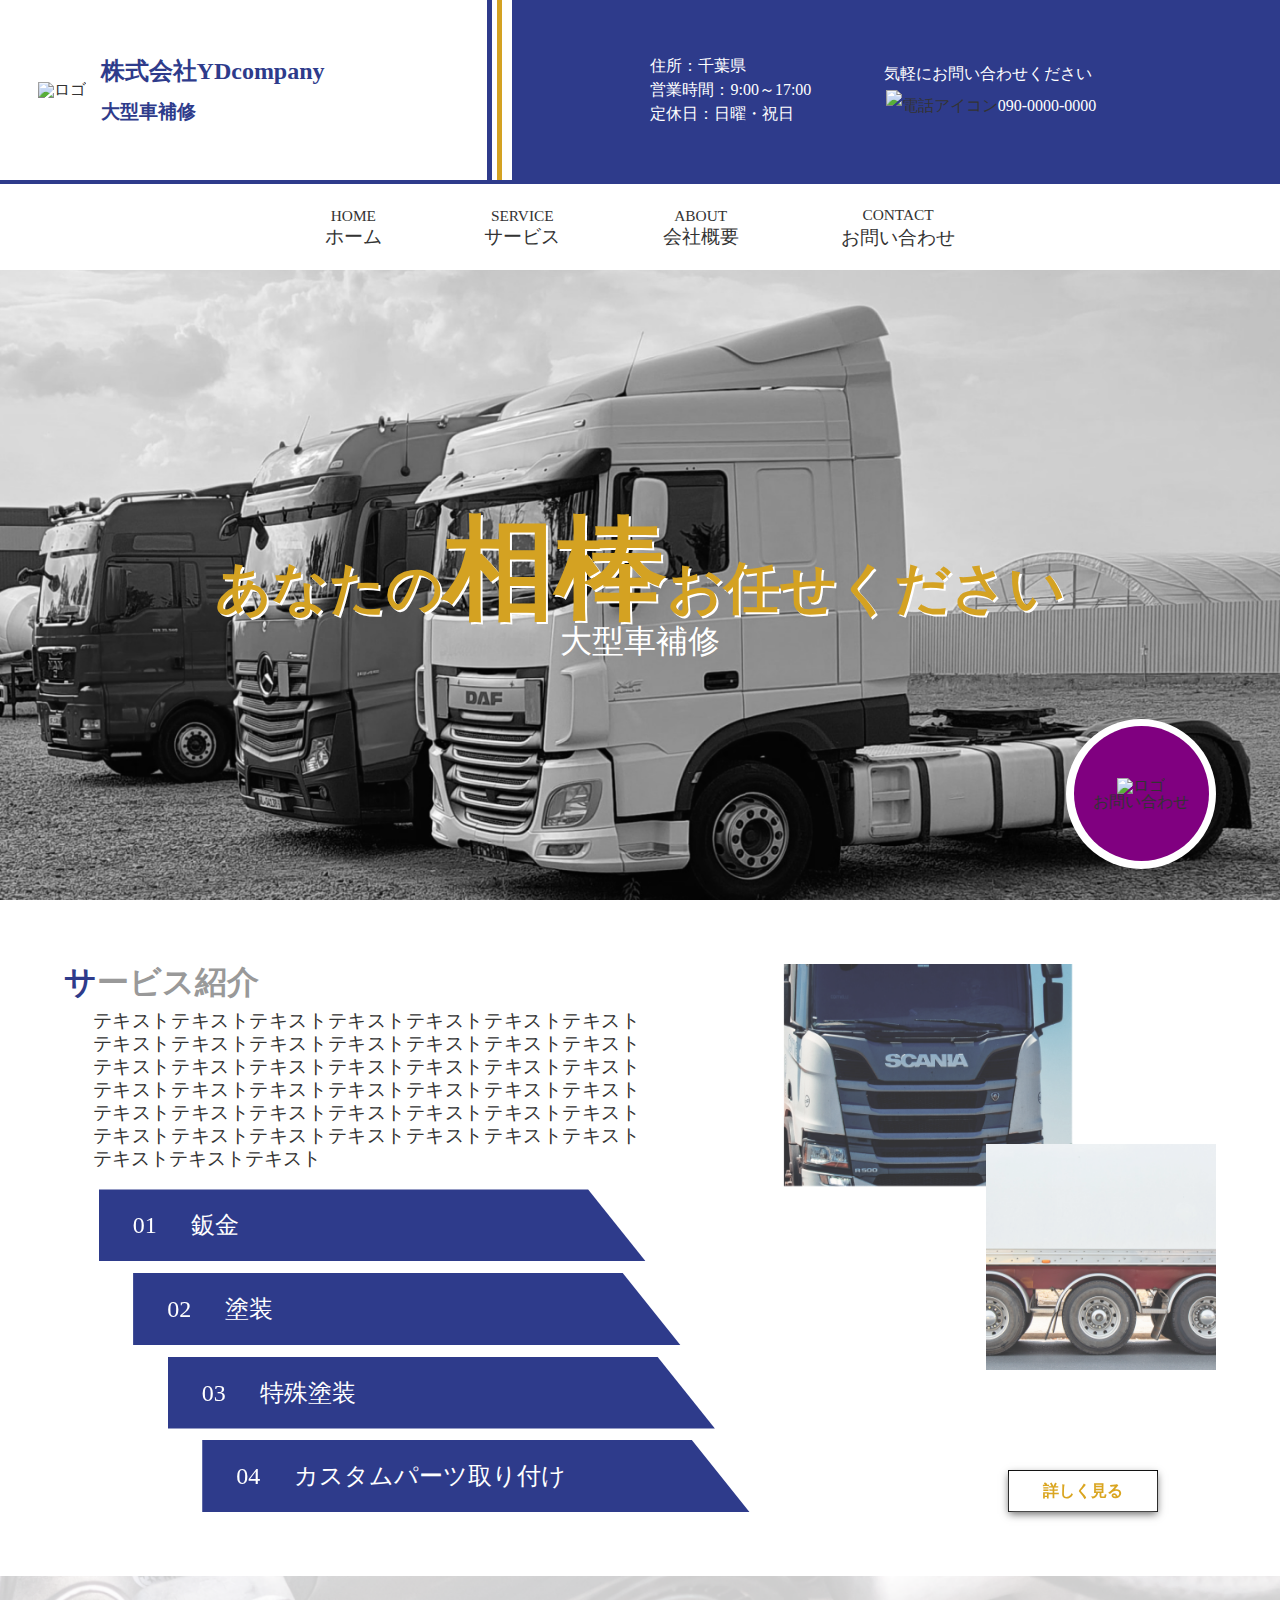
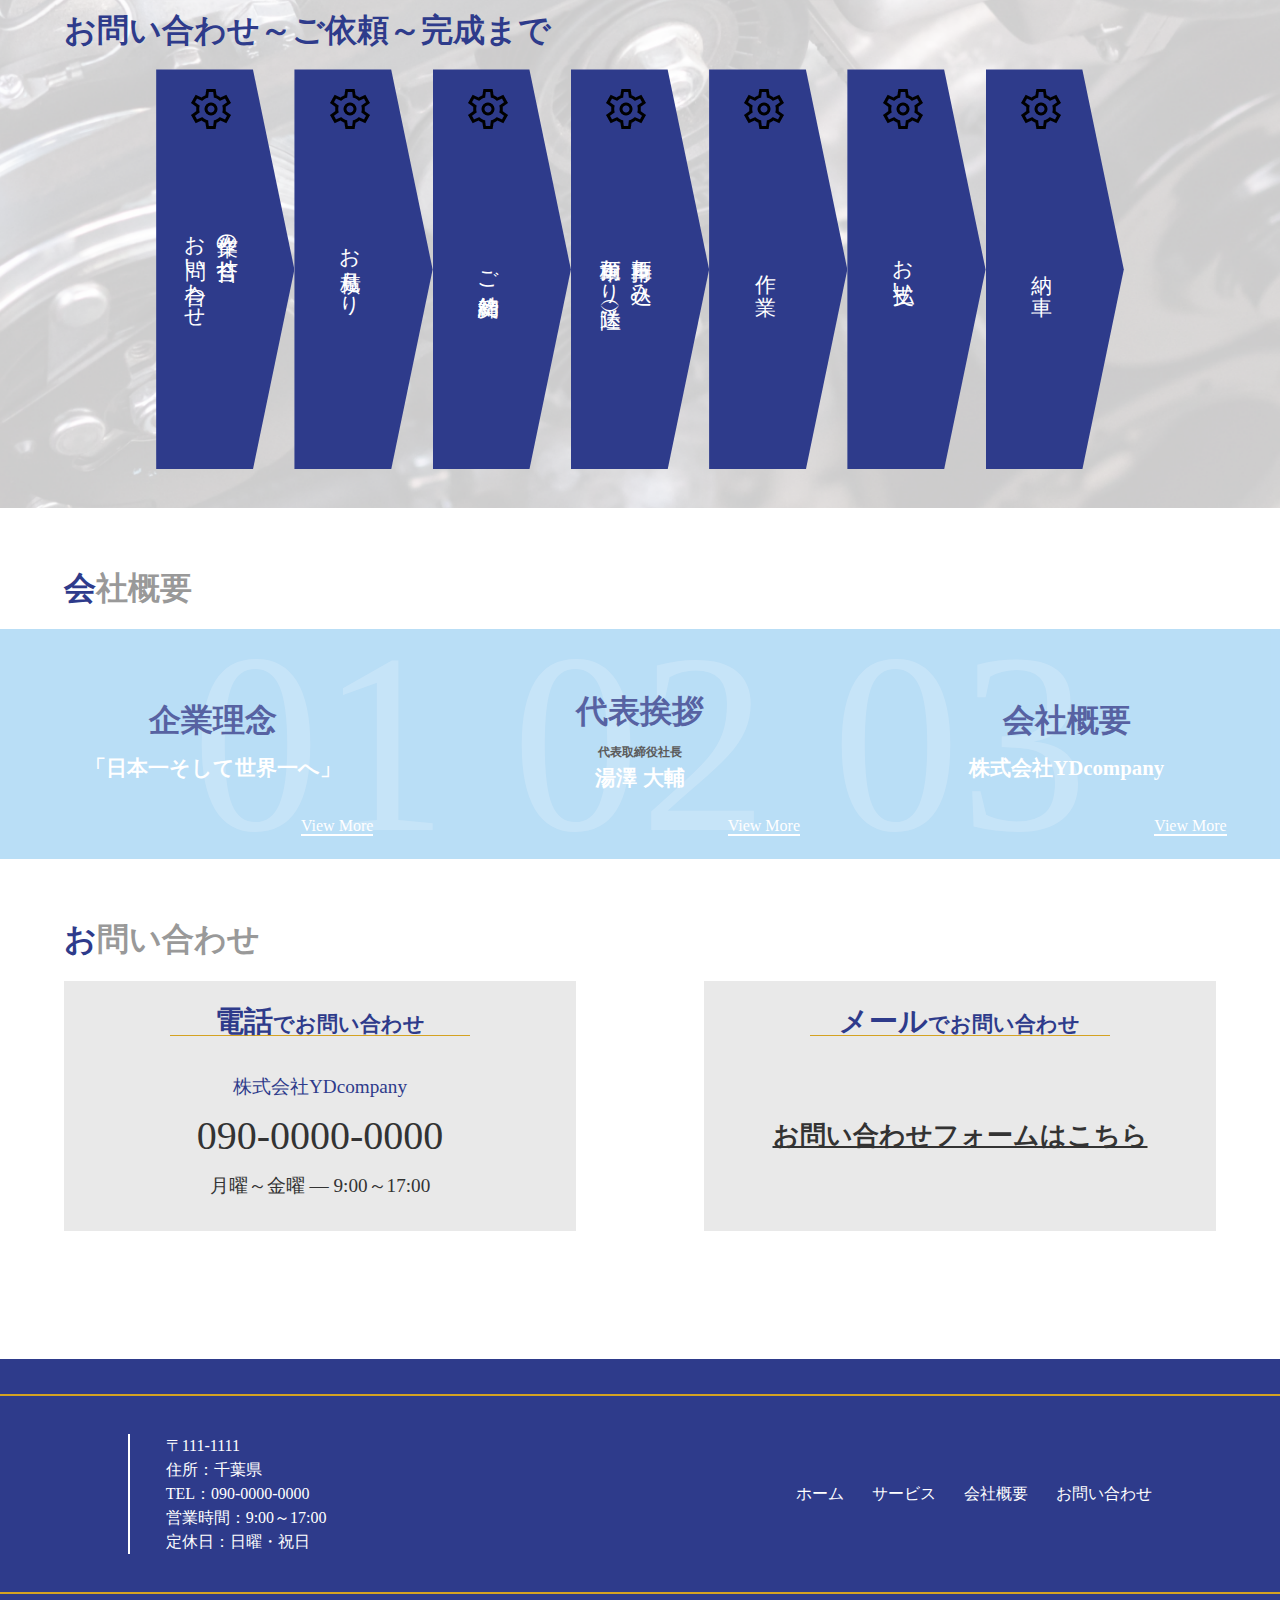
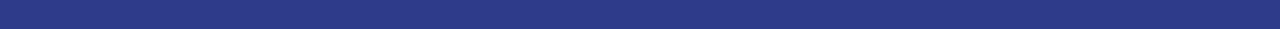
==== index.html @ 7db3d1fa "レスポンシブ追記" ====
<!DOCTYPE html>
<html lang="ja">
<head>
  <meta charset="UTF-8">
  <meta http-equiv="X-UA-Compatible" content="IE=edge">
  <meta name="viewport" content="width=device-width, initial-scale=1">
  <title>株式会社YDcompany/ホーム</title>
  <meta name="description" content="">
  <meta name="keywords" content="千葉,鈑金塗装,大型車,トラック,高所作業車,トレーラー,バス">
  <meta name="thumbnail" content="">
  <!--スクリーンショット-->
  <meta property="og:title" content="YDcompany">
  <meta property="og:type" content="article">
  <meta property="og:url" content="">
  <!--ドメイン取得後設定-->
  <meta property="og:image" content="">
  <!--スクリーンショット-->
  <meta property="og:description" content="">
  <meta property="og:site_name" content="YDcompany">
  <link rel="icon" href="">
  <!--ロゴアイコン-->
  <link rel="stylesheet" type="text/css" href="./css/style.css">
</head>
<body>
  <header class="header">
    <div class="header_inner">
      <div class="header_left">
        <a href="#">
          <div class="header_logo">
            <img src="" alt="ロゴ">
          </div>
          <div class="header_name">
            <h2>株式会社YDcompany</h2>
            <p>大型車補修</p>
          </div>
        </a>
      </div>
      <div class="header_right">
        <div class="header_info">
          <div class="header_infoItem">
            <p>住所：</p>
            <p>千葉県</p>
          </div>
          <div class="header_infoItem">
            <p>営業時間：</p>
            <p>9:00～17:00</p>
          </div>
          <div class="header_infoItem">
            <p>定休日：</p>
            <p>日曜・祝日</p>
          </div>
        </div>
        <div class="header_tel">
          <p>気軽にお問い合わせください</p>
          <div class="header_telNumber">
            <img src="" alt="電話アイコン">
            <p>090-0000-0000</p>
          </div>
        </div>
      </div>
    </div>
    <div class="header_under">
      <nav class="header_nav">
        <ul class="header_navInner">
          <li class="header_navItem"><a href="#"><p class="header_navEn">HOME</p><p class="header_navJa">ホーム</p></a></li>
          <li class="header_navItem"><a href="./html/service.html"><p class="header_navEn">SERVICE</p><p class="header_navJa">サービス</p></a></li>
          <li class="header_navItem"><a href="./html/about.html"><p class="header_navEn">ABOUT</p><p class="header_navJa">会社概要</p></a></li>
          <li class="header_navItem"><a href="./html/contact.html"><p class="header_navEn">CONTACT</p><p class="header_navJa">お問い合わせ</p></a></li>
        </ul>
      </nav>
    </div>
  </header>
  <main>
    <section class="top">
      <div class="top_inner">
        <div class="top_txt">
          <h1 class="top_copy">あなたの<br><span>相棒</span><br>お任せください</h1>
          <p class="top_ex">大型車補修</p>
        </div>
        <div class="top_button">
          <a href="./html/contact.html">
            <img src="" alt="ロゴ">
            <p>お問い合わせ</p>
          </a>
        </div>
      </div>
    </section>
    <section class="service">
      <div class="service_inner">
        <div class="service_top">
          <div class="service_topLeft">
            <div class="servece_Txt">
              <h2 class="service_ttl"><span>サ</span>ービス紹介</h2>
              <p class="service_ex">テキストテキストテキストテキストテキストテキストテキストテキストテキストテキストテキストテキストテキストテキストテキストテキストテキストテキストテキストテキストテキストテキストテキストテキストテキストテキストテキストテキストテキストテキストテキストテキストテキストテキストテキストテキストテキストテキストテキストテキストテキストテキストテキストテキストテキスト</p>
            </div>
          </div>
          <div class="service_topRight">
            <img src="./img/service-img1.png" alt="車両画像１">
          </div>
        </div>
        <div class="service_bottom">
          <ul class="service_list">
            <li class="service_item">鈑金</li>
            <li class="service_item">塗装</li>
            <li class="service_item">特殊塗装</li>
            <li class="service_item">カスタムパーツ取り付け</li>
          </ul>
          <div class="service_button"><a href="./html/service.html">詳しく見る</a></div>
        </div>
      </div>
    </section>
    <section class="frow">
      <div class="frow_inner">
        <h2 class="frow_ttl">お問い合わせ～ご依頼～完成まで</h2>
        <div class="frow_view">
          <ul class="frow_list">
            <li class="frow_item">
              <img src="./img/icon-flow1.png" alt="">
              <div class="frow_flex">
                <p>お問い合わせ</p>
                <p>作業の打合せ</p>
              </div>
            </li>
            <li class="frow_item">
              <img src="./img/icon-flow1.png" alt="">
              <div class="frow_single">
                <p>お見積もり</p>
              </div>
            </li>
            <li class="frow_item">
              <img src="./img/icon-flow1.png" alt="">
              <div class="frow_single">
                <p>ご契約締結</p>
              </div>
            </li>
            <li class="frow_item">
              <img src="./img/icon-flow1.png" alt="">
              <div class="frow_flex">
                <p>車両預かり（陸送）</p>
                <p>車両持ち込み</p>
              </div>
            </li>
            <li class="frow_item">
              <img src="./img/icon-flow1.png" alt="">
              <div class="frow_single">
                <p>作　業</pclass=>
              </div>
            </li>
            <li class="frow_item">
              <img src="./img/icon-flow1.png" alt="">
              <div class="frow_single">
                <p>お支払い</p>
              </div>
            </li>
            <li class="frow_item">
              <img src="./img/icon-flow1.png" alt="">
              <div class="frow_single">
                <p>納　車</p>
              </div>
            </li>
          </ul>
        </div>
      </div>
    </section>
    <section class="about">
      <div class="about_inner">
        <h2 class="about_ttl"><span>会</span>社概要</h2>
        <div class="about_bg">
          <ul class="about_list">
            <li class="about_item">
              <div class="about_txt">
                <h3 class="about_txtTtl">企業理念</h3>
                <p class="about_ex">「日本一そして世界一へ」</p>
              </div>
              <div class="about_button"><a href="#phiolslphy">View More</a></div>
            </li>
            <li class="about_item">
              <div class="about_txt">
                <h3 class="about_txtTtl">代表挨拶</h3>
                <p class="about_ex"><span>代表取締役社長</span>湯澤 大輔</p>
              </div>
              <div class="about_button"><a href="#president">View More</a></div>
            </li>
            <li class="about_item">
              <div class="about_txt">
                <h3 class="about_txtTtl">会社概要</h3>
                <p class="about_ex">株式会社YDcompany</p>
              </div>
              <div class="about_button"><a href="#company">View More</a></div>
            </li>
          </ul>
        </div>
      </div>
    </section>
    <section class="contact">
      <div class="contact_inner">
        <h2 class="contact_ttl"><span>お</span>問い合わせ</h2>
        <div class="contact_box">
          <div class="contact_left">
            <h3 class="contact_leftTtl"><span>電話</span>でお問い合わせ</h3>
            <div class="contact_txt">
              <p class="contact_name">株式会社YDcompany</p>
              <div class="contact_tel">
                <img src="" alt="">
                <p>090-0000-0000</p>
              </div>
              <p class="contact_time">月曜～金曜 ― 9:00～17:00</p>
            </div>
          </div>
          <div class="contact_right">
            <h3 class="contact_rightTtl"><span>メール</span>でお問い合わせ</h3>
            <div class="contact_mail">
              <a href="./html/contact.html"><img src="" alt="">お問い合わせフォームはこちら</a>
            </div>
          </div>
        </div>
      </div>
    </section>
  </main>
  <footer class="footer">
    <div class="footer_inner">
      <div class="footer_left">
        <div class="footer_info">
          <div class="footer_infoItem">
            <p>〒111-1111</p>
            <p>住所：千葉県</p>
            <p>TEL：090-0000-0000</p>
            <p>営業時間：9:00～17:00</p>
            <p>定休日：日曜・祝日</p>
          </div>
        </div>
      </div>
      <div class="footer_right">
        <nav class="footer_nav">
          <ul class="footer_navInner">
            <li class="footer_navItem"><a href="#">
                <p class="footer_navJa">ホーム</p>
              </a></li>
            <li class="footer_navItem"><a href="./html/service.html">
                <p class="footer_navJa">サービス</p>
              </a></li>
            <li class="footer_navItem"><a href="./html/about.html">
                <p class="footer_navJa">会社概要</p>
              </a></li>
            <li class="footer_navItem"><a href="./html/contact.html">
                <p class="footer_navJa">お問い合わせ</p>
              </a></li>
          </ul>
        </nav>
      </div>
    </div>
  </footer>
  <script type="text/javascript" src="js/main.js"></script>
</body>
</html>
---- css/style.css ----
@charset "UTF-8";
html,
body,
div,
span,
object,
iframe,
h1,
h2,
h3,
h4,
h5,
h6,
p,
blockquote,
pre,
abbr,
address,
cite,
code,
del,
dfn,
em,
img,
ins,
kbd,
q,
samp,
small,
strong,
sub,
sup,
var,
b,
i,
dl,
dt,
dd,
ol,
ul,
li,
fieldset,
form,
label,
legend,
table,
caption,
tbody,
tfoot,
thead,
tr,
th,
td,
article,
aside,
canvas,
details,
figcaption,
figure,
footer,
header,
hgroup,
menu,
nav,
section,
summary,
time,
mark,
audio,
video {
  margin: 0;
  padding: 0;
  border: 0;
  outline: 0;
  font-size: 100%;
  vertical-align: baseline;
  background: transparent;
}

body {
  line-height: 1;
  box-sizing: border-box;
}

article,
aside,
details,
figcaption,
figure,
footer,
header,
hgroup,
menu,
nav,
section {
  display: block;
}

nav ul {
  list-style: none;
}

ul li {
  list-style: none;
}

blockquote,
q {
  quotes: none;
}

blockquote:before,
blockquote:after,
q:before,
q:after {
  content: "";
  content: none;
}

a {
  margin: 0;
  padding: 0;
  font-size: 100%;
  vertical-align: baseline;
  background: transparent;
  text-decoration: none;
}

/* change colors to suit your needs */
ins {
  background-color: #ff9;
  color: #000;
  text-decoration: none;
}

/* change colors to suit your needs */
mark {
  background-color: #ff9;
  color: #000;
  font-style: italic;
  font-weight: bold;
}

del {
  text-decoration: line-through;
}

abbr[title],
dfn[title] {
  border-bottom: 1px dotted;
  cursor: help;
}

table {
  border-collapse: collapse;
  border-spacing: 0;
}

/* change border color to suit your needs */
hr {
  display: block;
  height: 1px;
  border: 0;
  border-top: 1px solid #cccccc;
  margin: 1em 0;
  padding: 0;
}

input,
select {
  vertical-align: middle;
}

.top_button {
  position: absolute;
  bottom: 5%;
  right: 5%;
  width: 150px;
  height: 150px;
  background-color: white;
  border-radius: 50%;
  display: flex;
  justify-content: center;
  align-items: center;
}
.top_button a {
  display: flex;
  justify-content: center;
  align-items: center;
  flex-direction: column;
  background-color: purple;
  width: 90%;
  height: 90%;
  border-radius: 50%;
  color: white;
}

.service_button {
  position: absolute;
  bottom: 0;
  right: 5%;
  display: inline-block;
  border: solid 1px black;
  width: 150px;
  text-align: center;
}
.service_button a {
  display: block;
  width: 100%;
  height: 100%;
  line-height: 2.5;
  color: goldenrod;
  font-weight: bold;
  box-shadow: 0 3px 8px #666;
}

.about_button {
  position: absolute;
  bottom: 10%;
  right: 0;
  display: inline-block;
  border-bottom: 2px solid white;
}
.about_button a {
  display: block;
  width: 100%;
  height: 100%;
  color: white;
}

* {
  box-sizing: border-box;
  color: #333;
}

body {
  counter-reset: number 0;
}

a {
  color: #333;
}

html {
  font-size: 16px;
}
@media screen and (max-width: 1024px) {
  html {
    font-size: 15px;
  }
}
@media screen and (max-width: 768px) {
  html {
    font-size: 14px;
  }
}
@media screen and (max-width: 480px) {
  html {
    font-size: 12px;
  }
}

.header_inner {
  display: flex;
  justify-content: space-around;
  align-items: center;
}
.header_left {
  width: 40%;
  height: 20vh;
  padding: 0 3%;
  box-shadow: inset -10px 0 #fff, inset -15px 0 #d4a222, inset -20px 0 #fff, inset -25px 0 #2e3b8b;
}
@media screen and (max-width: 1024px) {
  .header_left {
    width: 35%;
  }
}
@media screen and (max-width: 768px) {
  .header_left {
    width: 50%;
  }
}
.header_left a {
  height: 100%;
  display: flex;
  justify-content: start;
  align-items: center;
}
.header_logo {
  width: 15%;
}
.header_logo img {
  width: 100%;
  height: 100%;
}
.header_name {
  width: 90%;
}
.header_name h2 {
  color: #2e3b8b;
  font-size: 1.5rem;
}
.header_name p {
  color: #2e3b8b;
  font-size: 1.2rem;
  font-weight: bold;
  margin-top: 5%;
}
.header_right {
  width: 60%;
  height: 20vh;
  display: flex;
  justify-content: center;
  align-items: center;
  background-color: #2e3b8b;
}
@media screen and (max-width: 1024px) {
  .header_right {
    width: 65%;
  }
}
@media screen and (max-width: 768px) {
  .header_right {
    flex-direction: column;
    width: 50%;
  }
}
@media screen and (max-width: 768px) {
  .header_info {
    width: 80%;
    margin: 0 auto;
  }
}
.header_infoItem {
  display: flex;
  justify-content: start;
  align-items: center;
  line-height: 1.5;
}
.header_infoItem p {
  color: #fff;
}
.header_tel {
  width: 40%;
  margin-left: 3%;
  text-align: center;
  line-height: 2;
}
@media screen and (max-width: 768px) {
  .header_tel {
    width: 80%;
    margin: 0 auto;
  }
}
.header_tel p {
  color: #fff;
}
.header_telNumber {
  display: flex;
  justify-content: center;
  align-items: center;
  margin-left: 2%;
}
.header_telNumber p {
  color: #fff;
}
.header_under {
  height: 10vh;
  border-top: 4px solid #2e3b8b;
}
.header_nav {
  height: 100%;
}
.header_navInner {
  display: flex;
  justify-content: center;
  align-items: center;
  height: 100%;
}
.header_navItem {
  margin-left: 8%;
  text-align: center;
}
.header_navItem:first-child {
  margin-left: 0;
}
.header_nav a {
  font-size: 1.2rem;
}
.header_navEn {
  font-size: 0.8em;
}
.header_navJa {
  margin-top: 5%;
}

.footer {
  margin-top: 10%;
  background: #2e3b8b;
  height: 30vh;
  display: flex;
  justify-content: center;
  align-items: center;
}
.footer_inner {
  width: 100%;
  display: flex;
  justify-content: space-between;
  align-items: center;
  background: #2e3b8b;
  border-top: 2px solid #d4a222;
  border-bottom: 2px solid #d4a222;
  padding: 3% 10%;
}
.footer_left {
  width: 35%;
}
.footer_right {
  width: 55%;
}
.footer_navInner {
  display: flex;
  justify-content: end;
  align-items: center;
}
.footer_navJa {
  color: #fff;
}
.footer_navItem {
  margin-left: 5%;
}
.footer_navItem a {
  color: #fff;
}
.footer_infoItem {
  line-height: 1.5;
  border-left: 2px solid #fff;
}
.footer_infoItem p {
  color: #fff;
  margin-left: 10%;
}

.copy_inner {
  background: navy;
}
.copy_center {
  position: relative;
  width: 100%;
}
.copy_centerInner {
  position: absolute;
  top: 50%;
  left: 50%;
  transform: translate(-50%, -50%);
  border: solid 1px white;
  width: 80%;
}
.copy_centerInner p {
  color: white;
}

.info {
  margin-top: 5%;
}
.info_inner {
  background: #2e3b8b;
  text-align: center;
  padding: 3% 0;
}
.info_inner p {
  color: #fff;
  font-size: 1.5rem;
  line-height: 2;
}

.tell {
  width: 90%;
  margin: 5% auto;
}
.tell_ttl {
  font-size: 2rem;
  color: #999;
  margin-bottom: 2%;
}
.tell_ttl span {
  color: #2e3b8b;
}
.tell_txt {
  width: 90%;
  margin: 0 auto;
  background: #e9e9e9;
  text-align: center;
  padding: 3% 0;
}
.tell_txtName {
  color: #2e3b8b;
  font-size: 1.2rem;
}
.tell_txtTel {
  display: flex;
  justify-content: center;
  align-items: center;
  font-size: 2.5rem;
  line-height: 3;
}
.tell_txtTime {
  font-size: 1.2rem;
}

.mail {
  width: 90%;
  margin: 0 auto;
}
.mail_ttl {
  font-size: 2rem;
  color: #999;
  margin-bottom: 2%;
}
.mail_ttl span {
  color: #2e3b8b;
}
.mail_form {
  width: 90%;
  margin: 0 auto;
  background: #e9e9e9;
  padding: 3%;
}
.mail_formItem {
  display: flex;
  justify-content: start;
  align-items: center;
  margin-bottom: 1%;
  position: relative;
}
.mail_formItem:nth-of-type(1)::before {
  display: none;
}
.mail_formItem:nth-of-type(8)::before {
  display: none;
}
.mail_formItem:nth-of-type(9)::before {
  display: none;
}
.mail_formItem:nth-of-type(10)::before {
  display: none;
}
.mail_formItem:nth-of-type(11)::before {
  display: none;
}
.mail_formItem:nth-of-type(12) {
  align-items: flex-start;
}
.mail_formItem:nth-of-type(12)::before {
  display: none;
}
.mail_formItem::before {
  content: "必須";
  position: absolute;
  top: 50%;
  left: 45%;
  transform: translate(-50%, -50%);
  display: inline-block;
  background: #fff;
  color: #eb2222;
  font-size: 1.2rem;
  padding: 1%;
}
.mail_formItem label {
  width: 50%;
  font-size: 1.3rem;
}
.mail_formItem select {
  width: 50%;
  font-size: 1.2rem;
  padding: 1%;
  background: #a8d6f5;
  border: none;
}
.mail_formItem select:focus {
  background: #fff;
  border: 2px solid #a8d6f5;
  outline: 0;
}
.mail_formItem input {
  width: 50%;
  padding: 1%;
  font-size: 1.2rem;
  background: #a8d6f5;
  position: relative;
  border: none;
}
.mail_formItem input:focus {
  background: #fff;
  border: 2px solid #70b5e4;
  outline: 0;
}
.mail_formItem textarea {
  width: 50%;
  background: #a8d6f5;
  font-size: 1.2rem;
  border: none;
}
.mail_formItem textarea:focus {
  background: #fff;
  border: 2px solid #a8d6f5;
  outline: 0;
}
.mail_form p {
  font-size: 1.3rem;
  margin: 3% 0;
}
.mail_formBtn {
  margin-top: 5%;
  display: inline-block;
  border-radius: 20%;
  font-size: 1.5rem;
  text-align: center;
  cursor: pointer;
  padding: 1%;
  background: #2e3b8b;
  color: #fff;
  line-height: 1em;
  transition: 0.3s;
  box-shadow: 6px 6px 3px #666;
  border: 2px solid #2e3b8b;
  position: relative;
  left: 50%;
  transform: translateX(-50%);
}
.mail_formBtn:hover {
  box-shadow: unset;
  color: #2e3b8b;
  background: #fff;
  border: unset;
}

.ideal_ttl {
  font-size: 2rem;
  color: #999;
  margin-bottom: 2%;
}
.ideal_ttl span {
  color: #2e3b8b;
}

.president_ttl {
  font-size: 2rem;
  color: #999;
  margin-bottom: 2%;
}
.president_ttl span {
  color: #2e3b8b;
}

.history_ttl {
  font-size: 2rem;
  color: #999;
  margin-bottom: 2%;
}
.history_ttl span {
  color: #2e3b8b;
}

.top {
  width: 100%;
  height: 70vh;
}
.top_inner {
  position: relative;
  width: 100%;
  height: 100%;
  background: url(../../img/top-bg.png);
  background-position: center;
  background-size: cover;
  background-repeat: no-repeat;
}
.top_txt {
  width: 100%;
  text-align: center;
  position: absolute;
  top: 50%;
  left: 50%;
  transform: translate(-50%, -50%);
}
.top_copy {
  font-size: 3.5rem;
  text-shadow: #fff 2px 2px;
  color: #d4a222;
}
@media screen and (max-width: 768px) {
  .top_copy {
    margin-bottom: 3%;
  }
}
.top_copy br {
  display: none;
}
@media screen and (max-width: 768px) {
  .top_copy br {
    display: block;
  }
}
.top_copy span {
  color: #d4a222;
  font-size: 2em;
}
@media screen and (max-width: 768px) {
  .top_copy span {
    line-height: 1.5;
  }
}
.top_ex {
  color: #fff;
  font-size: 2rem;
}

.service {
  margin-top: 5%;
}
.service_inner {
  padding: 0 5%;
}
.service_top {
  display: flex;
  justify-content: center;
  align-items: center;
}
.service_topLeft {
  width: 50%;
}
.service_topRight {
  position: relative;
  width: 50%;
  text-align: center;
  opacity: 0.8;
}
.service_topRight::before {
  content: "";
  position: absolute;
  display: inline-block;
  width: 40%;
  height: 100%;
  background: url(../img/service-img2.png);
  background-position: center;
  background-size: cover;
  background-repeat: no-repeat;
  position: absolute;
  bottom: -80%;
  right: 0;
}
.service_topRight img {
  width: 50%;
}
.service_ttl {
  font-size: 2rem;
  color: #999;
  margin-bottom: 2%;
}
.service_ttl span {
  color: #2e3b8b;
}
.service_ex {
  padding-left: 5%;
  font-size: 1.2rem;
  margin-bottom: 3%;
  text-align: justify;
  line-height: 1.2;
}
.service_bottom {
  position: relative;
}
.service_item {
  width: 50%;
  background: #2e3b8b;
  clip-path: polygon(0 0, 85% 0, 95% 100%, 0% 100%);
  font-size: 1.5rem;
  line-height: 3;
  color: #fff;
  padding-left: 8%;
  position: relative;
  margin-bottom: 1%;
  left: 3%;
}
.service_item::before {
  position: absolute;
  top: 50%;
  left: 8%;
  transform: translate(-50%, -50%);
  counter-increment: number 1;
  content: "0" counter(number);
}
.service_item:nth-child(2) {
  left: 6%;
}
.service_item:nth-child(3) {
  left: 9%;
}
.service_item:nth-child(4) {
  left: 12%;
}

.frow {
  margin-top: 5%;
}
.frow_inner {
  background: url(../img/flow-bg.png);
  background-position: center;
  background-size: cover;
  background-repeat: no-repeat;
  padding: 3% 5%;
}
.frow_ttl {
  font-size: 2rem;
  color: #999;
  margin-bottom: 2%;
  color: #2e3b8b;
}
.frow_ttl span {
  color: #2e3b8b;
}
.frow_list {
  display: flex;
  justify-content: center;
  align-items: start;
}
.frow_item {
  position: relative;
  width: 12%;
  height: 400px;
  background: #2e3b8b;
  clip-path: polygon(70% 0, 100% 50%, 70% 100%, 0 100%, 0 0);
  color: #fff;
}
.frow_item img {
  position: absolute;
  top: 10%;
  left: 40%;
  transform: translate(-50%, -50%);
}
.frow_single {
  position: absolute;
  top: 50%;
  left: 40%;
  transform: translate(-50%, -50%);
}
.frow_single p {
  writing-mode: vertical-lr;
  color: #fff;
  font-size: 1.3rem;
}
.frow_flex {
  position: absolute;
  top: 50%;
  left: 40%;
  transform: translate(-50%, -50%);
  display: flex;
  justify-content: center;
  align-items: start;
  line-height: 1.5;
}
.frow_flex p {
  writing-mode: vertical-rl;
  color: #fff;
  font-size: 1.3rem;
}

.about {
  margin-top: 5%;
}
.about_ttl {
  font-size: 2rem;
  color: #999;
  margin-bottom: 2%;
  margin-left: 5%;
}
.about_ttl span {
  color: #2e3b8b;
}
.about_bg {
  position: relative;
  background-color: #a8d6f5;
  opacity: 0.8;
  height: 230px;
}
.about_bg::before {
  content: "01  02  03";
  display: block;
  width: 100%;
  position: absolute;
  top: 50%;
  left: 50%;
  transform: translate(-50%, -50%);
  color: #fff;
  opacity: 0.2;
  font-size: 20vw;
  text-align: center;
  z-index: -1;
}
.about_list {
  display: flex;
  justify-content: space-around;
  align-items: center;
  height: 100%;
}
.about_item {
  text-align: center;
  height: 100%;
  width: 25%;
  position: relative;
}
.about_txt {
  width: 100%;
  position: absolute;
  top: 50%;
  left: 50%;
  transform: translate(-50%, -50%);
  display: block;
}
.about_txtTtl {
  font-size: 2rem;
  color: #2e3b8b;
  margin-bottom: 5%;
}
.about_ex {
  display: flex;
  justify-content: center;
  align-items: center;
  flex-direction: column;
  font-size: 1.3rem;
  line-height: 1.5;
  font-weight: bold;
  color: #fff;
}
.about_ex span {
  font-size: 0.6em;
}

.contact {
  margin-top: 5%;
}
.contact_ttl {
  font-size: 2rem;
  color: #999;
  margin-bottom: 2%;
  margin-left: 5%;
}
.contact_ttl span {
  color: #2e3b8b;
}
.contact_box {
  display: flex;
  justify-content: space-around;
  align-items: center;
}
.contact_left, .contact_right {
  background: #e9e9e9;
  width: 40%;
  height: 250px;
  padding: 2%;
  flex-direction: column;
  text-align: center;
}
.contact_leftTtl, .contact_rightTtl {
  font-size: 1.3rem;
  color: #2e3b8b;
  border-bottom: 1px solid #d4a222;
  width: 65%;
  margin: 0 auto;
}
.contact_leftTtl span, .contact_rightTtl span {
  color: #2e3b8b;
  font-size: 1.8rem;
}
.contact_txt, .contact_mail {
  display: flex;
  justify-content: center;
  align-items: center;
  flex-direction: column;
  height: 100%;
}
.contact_txt a, .contact_mail a {
  font-size: 1.6rem;
  font-weight: bold;
  text-decoration: underline;
}
.contact_txt a:hover, .contact_mail a:hover {
  opacity: 0.6;
}
.contact_name {
  color: #2e3b8b;
  font-size: 1.2rem;
}
.contact_tel {
  display: flex;
  justify-content: center;
  align-items: center;
  font-size: 2.5rem;
  line-height: 2;
}
.contact_time {
  font-size: 1.2rem;
}

/*# sourceMappingURL=style.css.map */
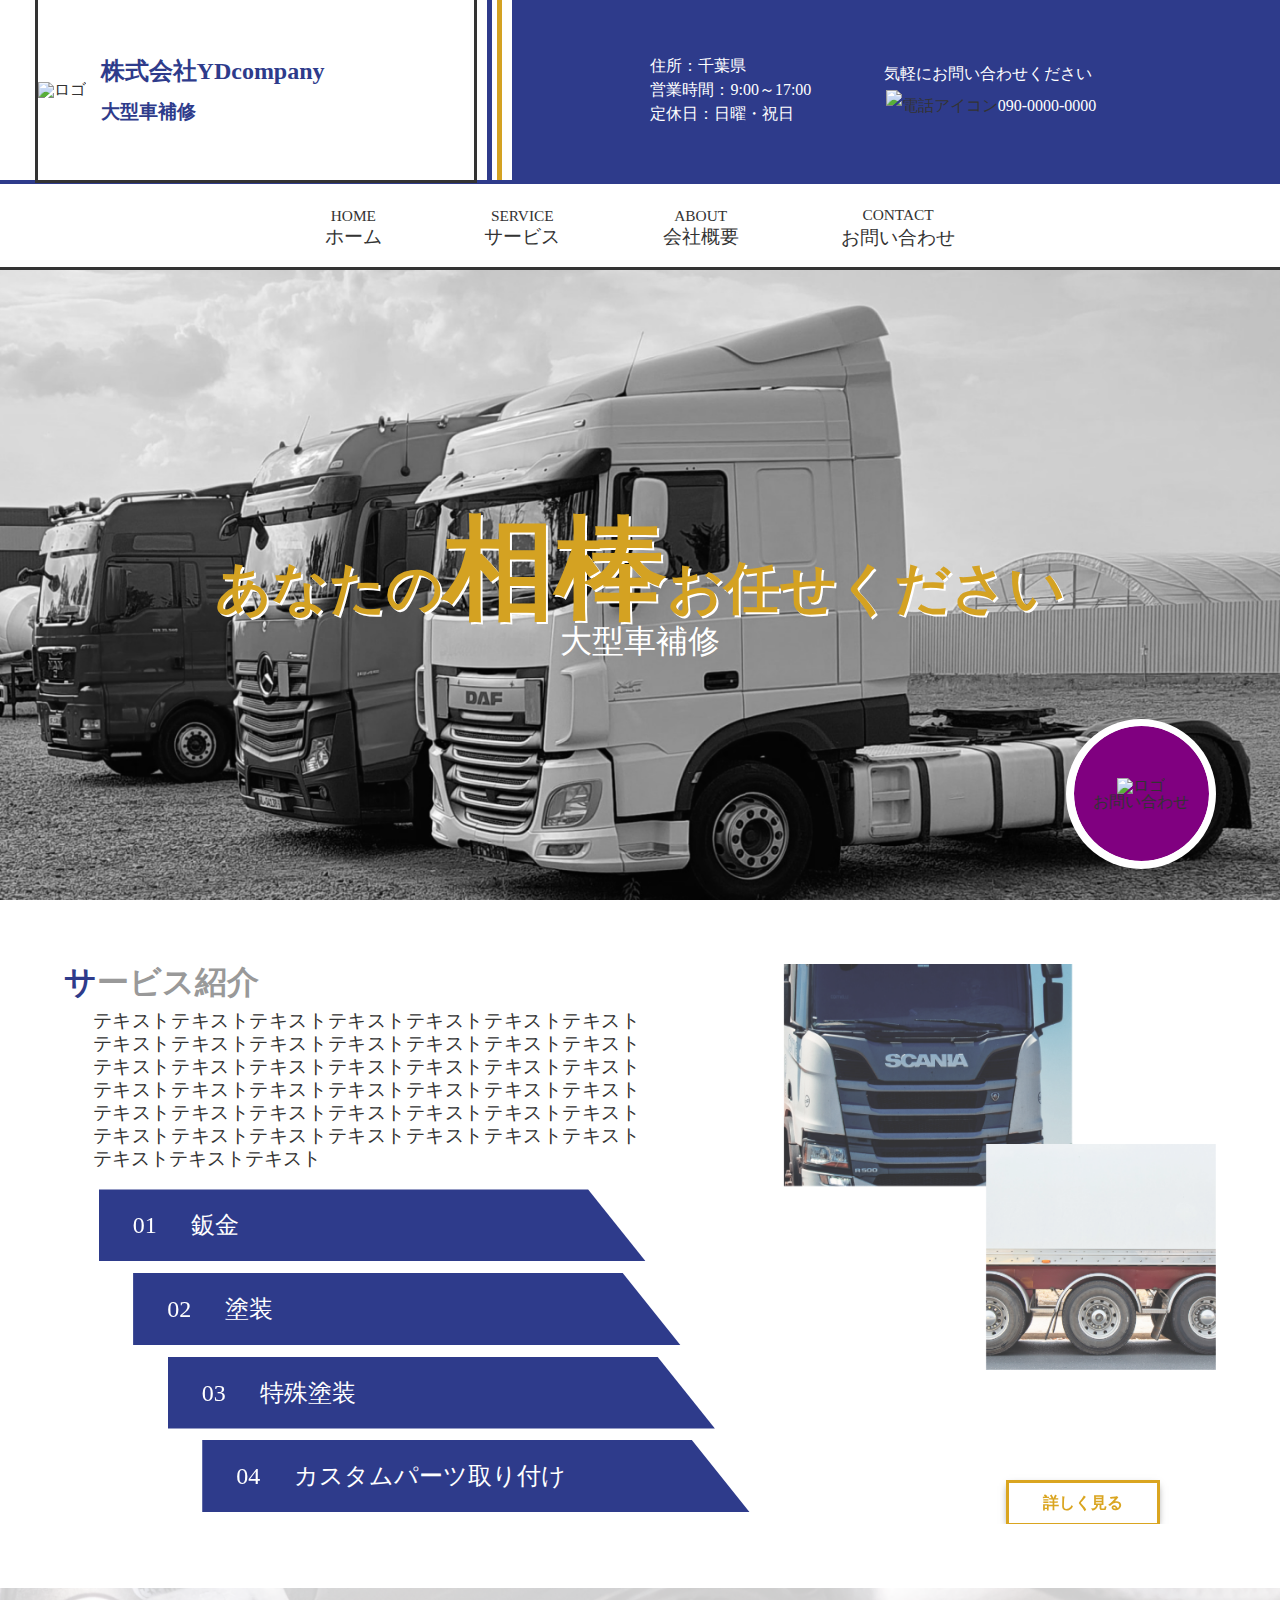
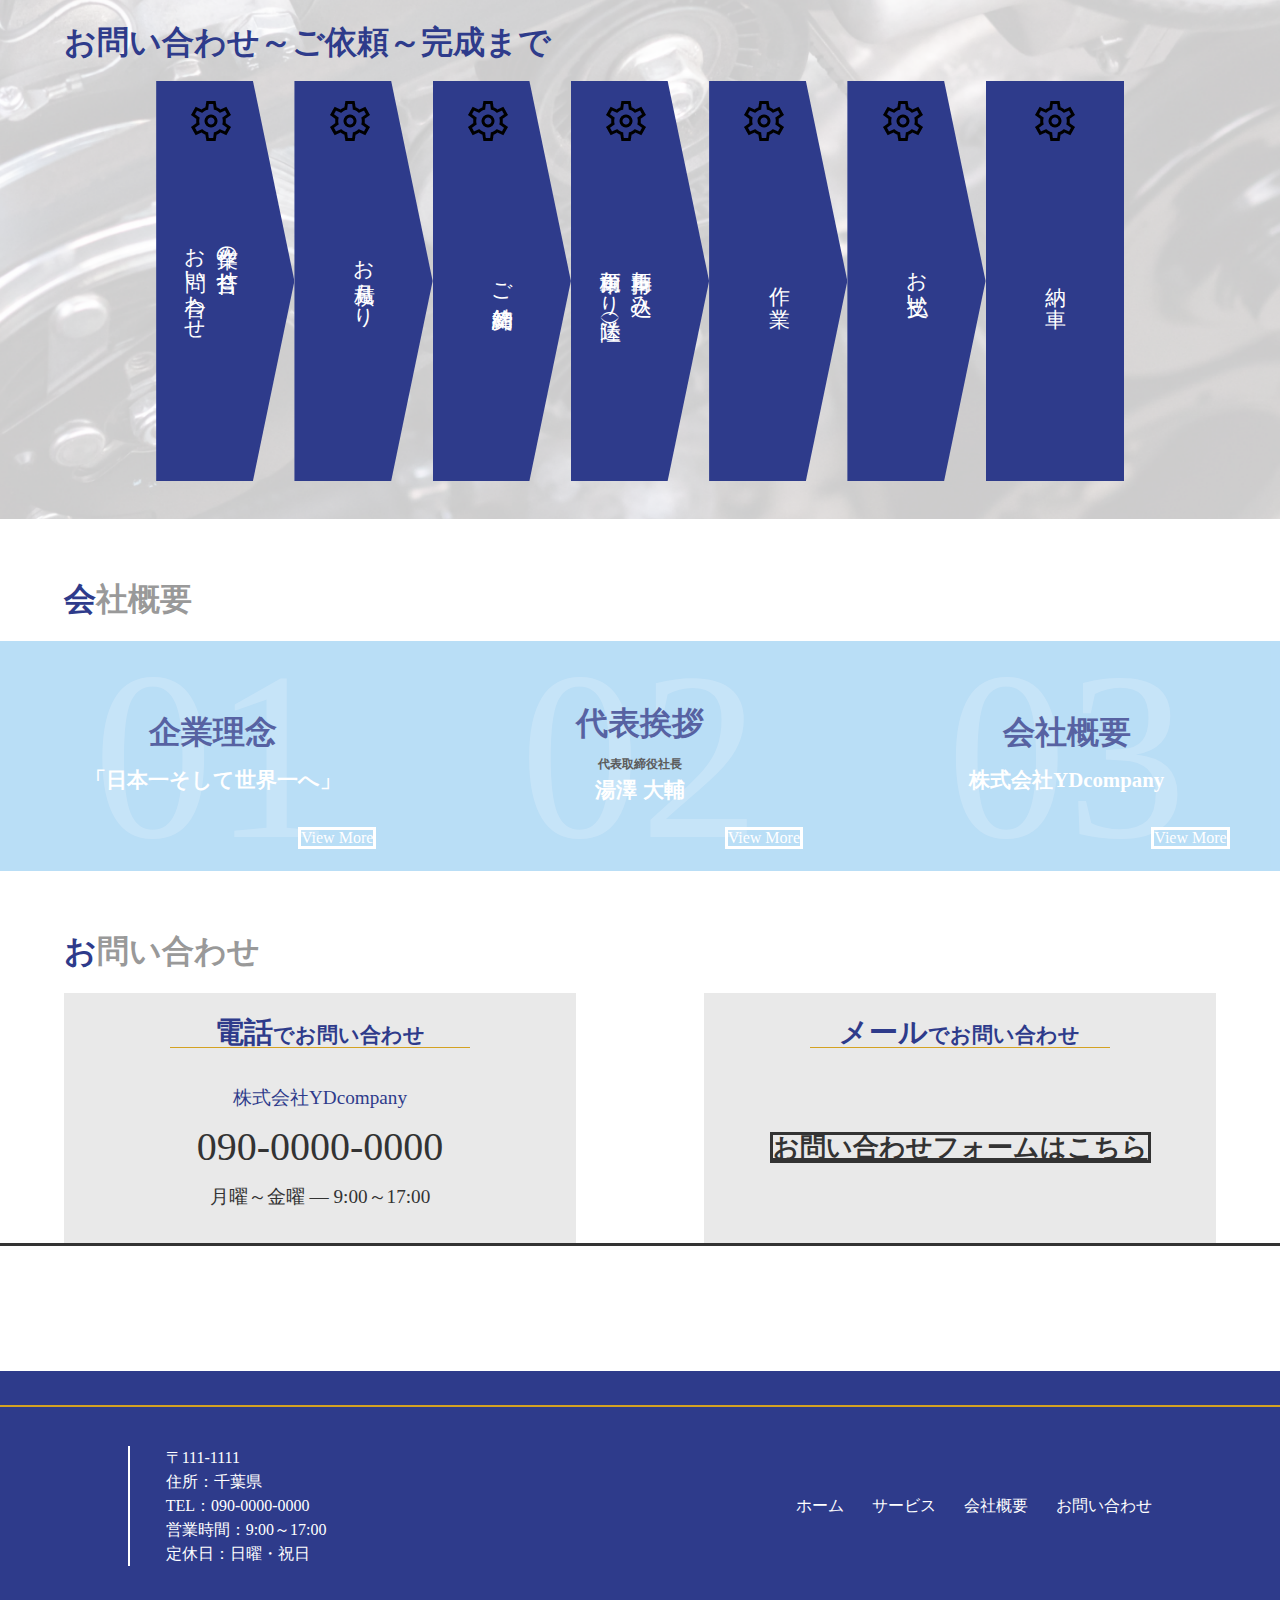
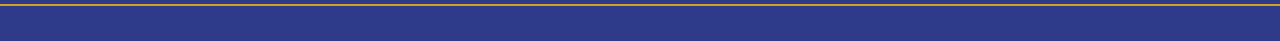
==== commit a72f2d7f: "top-tabレスポンシブ途中" ====
--- a/index.html
+++ b/index.html
@@ -6,7 +6,7 @@
   <meta name="viewport" content="width=device-width, initial-scale=1">
   <title>株式会社YDcompany/ホーム</title>
   <meta name="description" content="">
-  <meta name="keywords" content="千葉,鈑金塗装,大型車,トラック,高所作業車,トレーラー,バス">
+  <meta name="keywords" content="YD,ワイディー,千葉,鈑金塗装,大型車,トラック,高所作業車,トレーラー,バス">
   <meta name="thumbnail" content="">
   <!--スクリーンショット-->
   <meta property="og:title" content="YDcompany">
@@ -89,7 +89,7 @@
       <div class="service_inner">
         <div class="service_top">
           <div class="service_topLeft">
-            <div class="servece_Txt">
+            <div class="servece_txt">
               <h2 class="service_ttl"><span>サ</span>ービス紹介</h2>
               <p class="service_ex">テキストテキストテキストテキストテキストテキストテキストテキストテキストテキストテキストテキストテキストテキストテキストテキストテキストテキストテキストテキストテキストテキストテキストテキストテキストテキストテキストテキストテキストテキストテキストテキストテキストテキストテキストテキストテキストテキストテキストテキストテキストテキストテキストテキストテキスト</p>
             </div>
@@ -115,45 +115,45 @@
         <div class="frow_view">
           <ul class="frow_list">
             <li class="frow_item">
-              <img src="./img/icon-flow1.png" alt="">
+              <img class="frow_itemImg" src="./img/icon-flow1.png" alt="">
               <div class="frow_flex">
                 <p>お問い合わせ</p>
                 <p>作業の打合せ</p>
               </div>
             </li>
             <li class="frow_item">
-              <img src="./img/icon-flow1.png" alt="">
+              <img class="frow_itemImg" src="./img/icon-flow1.png" alt="">
               <div class="frow_single">
                 <p>お見積もり</p>
               </div>
             </li>
             <li class="frow_item">
-              <img src="./img/icon-flow1.png" alt="">
+              <img class="frow_itemImg" src="./img/icon-flow1.png" alt="">
               <div class="frow_single">
                 <p>ご契約締結</p>
               </div>
             </li>
             <li class="frow_item">
-              <img src="./img/icon-flow1.png" alt="">
+              <img class="frow_itemImg" src="./img/icon-flow1.png" alt="">
               <div class="frow_flex">
                 <p>車両預かり（陸送）</p>
                 <p>車両持ち込み</p>
               </div>
             </li>
             <li class="frow_item">
-              <img src="./img/icon-flow1.png" alt="">
+              <img class="frow_itemImg" src="./img/icon-flow1.png" alt="">
               <div class="frow_single">
                 <p>作　業</pclass=>
               </div>
             </li>
             <li class="frow_item">
-              <img src="./img/icon-flow1.png" alt="">
+              <img class="frow_itemImg" src="./img/icon-flow1.png" alt="">
               <div class="frow_single">
                 <p>お支払い</p>
               </div>
             </li>
             <li class="frow_item">
-              <img src="./img/icon-flow1.png" alt="">
+              <img class="frow_itemImgLast" class="frow_itemImg" src="./img/icon-flow1.png" alt="">
               <div class="frow_single">
                 <p>納　車</p>
               </div>
--- a/css/style.css
+++ b/css/style.css
@@ -183,6 +183,12 @@
   justify-content: center;
   align-items: center;
 }
+@media screen and (max-width: 768px) {
+  .top_button {
+    width: 115px;
+    height: 115px;
+  }
+}
 .top_button a {
   display: flex;
   justify-content: center;
@@ -204,6 +210,12 @@
   width: 150px;
   text-align: center;
 }
+@media screen and (max-width: 768px) {
+  .service_button {
+    position: unset;
+    margin: 5% auto;
+  }
+}
 .service_button a {
   display: block;
   width: 100%;
@@ -231,6 +243,7 @@
 * {
   box-sizing: border-box;
   color: #333;
+  outline: solid;
 }
 
 body {
@@ -443,22 +456,80 @@
 }
 
 .copy_inner {
-  background: navy;
+  position: relative;
+  display: flex;
+  width: 100%;
+  height: 100vh;
+  background: #2e3b8b;
+}
+.copy_left {
+  position: absolute;
+  top: 50%;
+  left: 11.3%;
+  transform: translate(-95%, -50%);
+  height: 45%;
+  overflow: hidden;
+}
+.copy_left img {
+  width: 100%;
+  height: 100%;
+}
+.copy_right {
+  position: absolute;
+  top: 50%;
+  left: 50%;
+  transform: translate(74%, -50%);
+  height: 45%;
+  overflow: hidden;
+}
+.copy_right img {
+  width: 100%;
+  height: 100%;
 }
 .copy_center {
-  position: relative;
-  width: 100%;
-}
-.copy_centerInner {
   position: absolute;
   top: 50%;
   left: 50%;
   transform: translate(-50%, -50%);
+  width: 55%;
+  height: 45%;
   border: solid 1px white;
-  width: 80%;
-}
-.copy_centerInner p {
+  text-align: center;
+}
+.copy_center::before {
+  position: absolute;
+  top: 80%;
+  left: 0%;
+  transform: translate(-100%, -50%);
+  content: "";
+  width: 92px;
+  border-bottom: solid 1px white;
+}
+.copy_center::after {
+  position: absolute;
+  top: 80%;
+  left: 100%;
+  transform: translate(0%, -50%);
+  content: "";
+  width: 92px;
+  border-bottom: solid 1px white;
+}
+.copy_txt {
+  position: absolute;
+  top: 50%;
+  left: 50%;
+  transform: translate(-50%, -50%);
+  width: 100%;
+  margin: 0% auto;
+  line-height: 2;
+}
+.copy_contain {
+  font-size: 1.3rem;
   color: white;
+}
+.copy_contain span {
+  color: #d4a222;
+  font-size: 1.7rem;
 }
 
 .info {
@@ -483,6 +554,11 @@
   font-size: 2rem;
   color: #999;
   margin-bottom: 2%;
+}
+@media screen and (max-width: 768px) {
+  .tell_ttl {
+    margin-bottom: 5%;
+  }
 }
 .tell_ttl span {
   color: #2e3b8b;
@@ -517,6 +593,11 @@
   font-size: 2rem;
   color: #999;
   margin-bottom: 2%;
+}
+@media screen and (max-width: 768px) {
+  .mail_ttl {
+    margin-bottom: 5%;
+  }
 }
 .mail_ttl span {
   color: #2e3b8b;
@@ -641,6 +722,11 @@
   color: #999;
   margin-bottom: 2%;
 }
+@media screen and (max-width: 768px) {
+  .ideal_ttl {
+    margin-bottom: 5%;
+  }
+}
 .ideal_ttl span {
   color: #2e3b8b;
 }
@@ -650,6 +736,11 @@
   color: #999;
   margin-bottom: 2%;
 }
+@media screen and (max-width: 768px) {
+  .president_ttl {
+    margin-bottom: 5%;
+  }
+}
 .president_ttl span {
   color: #2e3b8b;
 }
@@ -658,6 +749,11 @@
   font-size: 2rem;
   color: #999;
   margin-bottom: 2%;
+}
+@media screen and (max-width: 768px) {
+  .history_ttl {
+    margin-bottom: 5%;
+  }
 }
 .history_ttl span {
   color: #2e3b8b;
@@ -722,19 +818,40 @@
 .service_inner {
   padding: 0 5%;
 }
+@media screen and (max-width: 768px) {
+  .service_inner {
+    text-align: center;
+    padding: 0;
+  }
+}
 .service_top {
   display: flex;
   justify-content: center;
   align-items: center;
+}
+@media screen and (max-width: 768px) {
+  .service_top {
+    flex-direction: column;
+  }
 }
 .service_topLeft {
   width: 50%;
+}
+@media screen and (max-width: 768px) {
+  .service_topLeft {
+    width: 90%;
+  }
 }
 .service_topRight {
   position: relative;
   width: 50%;
   text-align: center;
   opacity: 0.8;
+}
+@media screen and (max-width: 768px) {
+  .service_topRight {
+    width: 90%;
+  }
 }
 .service_topRight::before {
   content: "";
@@ -750,16 +867,47 @@
   bottom: -80%;
   right: 0;
 }
+@media screen and (max-width: 1024px) {
+  .service_topRight::before {
+    width: 50%;
+  }
+}
+@media screen and (max-width: 768px) {
+  .service_topRight::before {
+    display: none;
+  }
+}
 .service_topRight img {
   width: 50%;
+}
+@media screen and (max-width: 1024px) {
+  .service_topRight img {
+    width: 70%;
+  }
+}
+@media screen and (max-width: 768px) {
+  .service_topRight img {
+    width: 100%;
+    object-fit: cover;
+  }
 }
 .service_ttl {
   font-size: 2rem;
   color: #999;
   margin-bottom: 2%;
 }
+@media screen and (max-width: 768px) {
+  .service_ttl {
+    margin-bottom: 5%;
+  }
+}
 .service_ttl span {
   color: #2e3b8b;
+}
+@media screen and (max-width: 768px) {
+  .service_ttl {
+    margin-bottom: 5%;
+  }
 }
 .service_ex {
   padding-left: 5%;
@@ -770,6 +918,12 @@
 }
 .service_bottom {
   position: relative;
+  overflow: hidden;
+}
+@media screen and (max-width: 768px) {
+  .service_bottom {
+    margin-top: 5%;
+  }
 }
 .service_item {
   width: 50%;
@@ -783,6 +937,13 @@
   margin-bottom: 1%;
   left: 3%;
 }
+@media screen and (max-width: 768px) {
+  .service_item {
+    text-align: initial;
+    width: 90%;
+    padding-left: 15%;
+  }
+}
 .service_item::before {
   position: absolute;
   top: 50%;
@@ -817,6 +978,11 @@
   margin-bottom: 2%;
   color: #2e3b8b;
 }
+@media screen and (max-width: 768px) {
+  .frow_ttl {
+    margin-bottom: 5%;
+  }
+}
 .frow_ttl span {
   color: #2e3b8b;
 }
@@ -824,6 +990,11 @@
   display: flex;
   justify-content: center;
   align-items: start;
+}
+@media screen and (max-width: 768px) {
+  .frow_list {
+    display: block;
+  }
 }
 .frow_item {
   position: relative;
@@ -833,22 +1004,87 @@
   clip-path: polygon(70% 0, 100% 50%, 70% 100%, 0 100%, 0 0);
   color: #fff;
 }
-.frow_item img {
+.frow_item:last-child {
+  clip-path: none;
+}
+@media screen and (max-width: 768px) {
+  .frow_item:last-child {
+    height: 150px;
+  }
+}
+@media screen and (max-width: 1024px) {
+  .frow_item {
+    width: 15%;
+  }
+}
+@media screen and (max-width: 768px) {
+  .frow_item {
+    width: 100%;
+    text-align: center;
+    height: 200px;
+    clip-path: polygon(100% 0, 100% 70%, 50% 100%, 0 70%, 0 0);
+  }
+}
+.frow_itemImg {
   position: absolute;
   top: 10%;
   left: 40%;
   transform: translate(-50%, -50%);
 }
+.frow_itemImgLast {
+  position: absolute;
+  top: 10%;
+  left: 50%;
+  transform: translate(-50%, -50%);
+}
+@media screen and (max-width: 768px) {
+  .frow_itemImgLast {
+    position: absolute;
+    top: 20%;
+    left: 50%;
+    transform: translate(-50%, -50%);
+    margin-bottom: 3%;
+  }
+}
+@media screen and (max-width: 768px) {
+  .frow_itemImg {
+    position: absolute;
+    top: 20%;
+    left: 50%;
+    transform: translate(-50%, -50%);
+    margin-bottom: 3%;
+  }
+}
 .frow_single {
   position: absolute;
   top: 50%;
   left: 40%;
   transform: translate(-50%, -50%);
 }
+.frow_single:last-child {
+  position: absolute;
+  top: 50%;
+  left: 50%;
+  transform: translate(-50%, -50%);
+}
+@media screen and (max-width: 768px) {
+  .frow_single {
+    position: absolute;
+    top: 50%;
+    left: 50%;
+    transform: translate(-50%, -50%);
+  }
+}
 .frow_single p {
   writing-mode: vertical-lr;
   color: #fff;
   font-size: 1.3rem;
+}
+@media screen and (max-width: 768px) {
+  .frow_single p {
+    writing-mode: unset;
+    font-size: 1.5rem;
+  }
 }
 .frow_flex {
   position: absolute;
@@ -860,10 +1096,25 @@
   align-items: start;
   line-height: 1.5;
 }
+@media screen and (max-width: 768px) {
+  .frow_flex {
+    display: block;
+    position: absolute;
+    top: 50%;
+    left: 50%;
+    transform: translate(-50%, -50%);
+  }
+}
 .frow_flex p {
   writing-mode: vertical-rl;
   color: #fff;
   font-size: 1.3rem;
+}
+@media screen and (max-width: 768px) {
+  .frow_flex p {
+    writing-mode: unset;
+    font-size: 1.5rem;
+  }
 }
 
 .about {
@@ -875,6 +1126,11 @@
   margin-bottom: 2%;
   margin-left: 5%;
 }
+@media screen and (max-width: 768px) {
+  .about_ttl {
+    margin-bottom: 5%;
+  }
+}
 .about_ttl span {
   color: #2e3b8b;
 }
@@ -884,25 +1140,12 @@
   opacity: 0.8;
   height: 230px;
 }
-.about_bg::before {
-  content: "01  02  03";
-  display: block;
-  width: 100%;
-  position: absolute;
-  top: 50%;
-  left: 50%;
-  transform: translate(-50%, -50%);
-  color: #fff;
-  opacity: 0.2;
-  font-size: 20vw;
-  text-align: center;
-  z-index: -1;
-}
 .about_list {
   display: flex;
   justify-content: space-around;
   align-items: center;
   height: 100%;
+  overflow: hidden;
 }
 .about_item {
   text-align: center;
@@ -910,6 +1153,48 @@
   width: 25%;
   position: relative;
 }
+.about_item::before {
+  content: "01";
+  display: block;
+  width: 100%;
+  position: absolute;
+  top: 50%;
+  left: 50%;
+  transform: translate(-50%, -50%);
+  color: #fff;
+  opacity: 0.2;
+  font-size: 15rem;
+  text-align: center;
+  z-index: -1;
+}
+.about_item:nth-child(2)::before {
+  content: "02";
+  display: block;
+  width: 100%;
+  position: absolute;
+  top: 50%;
+  left: 50%;
+  transform: translate(-50%, -50%);
+  color: #fff;
+  opacity: 0.2;
+  font-size: 15rem;
+  text-align: center;
+  z-index: -1;
+}
+.about_item:nth-child(3)::before {
+  content: "03";
+  display: block;
+  width: 100%;
+  position: absolute;
+  top: 50%;
+  left: 50%;
+  transform: translate(-50%, -50%);
+  color: #fff;
+  opacity: 0.2;
+  font-size: 15rem;
+  text-align: center;
+  z-index: -1;
+}
 .about_txt {
   width: 100%;
   position: absolute;
@@ -946,6 +1231,11 @@
   margin-bottom: 2%;
   margin-left: 5%;
 }
+@media screen and (max-width: 768px) {
+  .contact_ttl {
+    margin-bottom: 5%;
+  }
+}
 .contact_ttl span {
   color: #2e3b8b;
 }
@@ -953,6 +1243,11 @@
   display: flex;
   justify-content: space-around;
   align-items: center;
+}
+@media screen and (max-width: 768px) {
+  .contact_box {
+    flex-direction: column;
+  }
 }
 .contact_left, .contact_right {
   background: #e9e9e9;
@@ -962,6 +1257,14 @@
   flex-direction: column;
   text-align: center;
 }
+@media screen and (max-width: 768px) {
+  .contact_left, .contact_right {
+    width: 90%;
+    margin-bottom: 5%;
+    height: 200px;
+    padding: 5%;
+  }
+}
 .contact_leftTtl, .contact_rightTtl {
   font-size: 1.3rem;
   color: #2e3b8b;
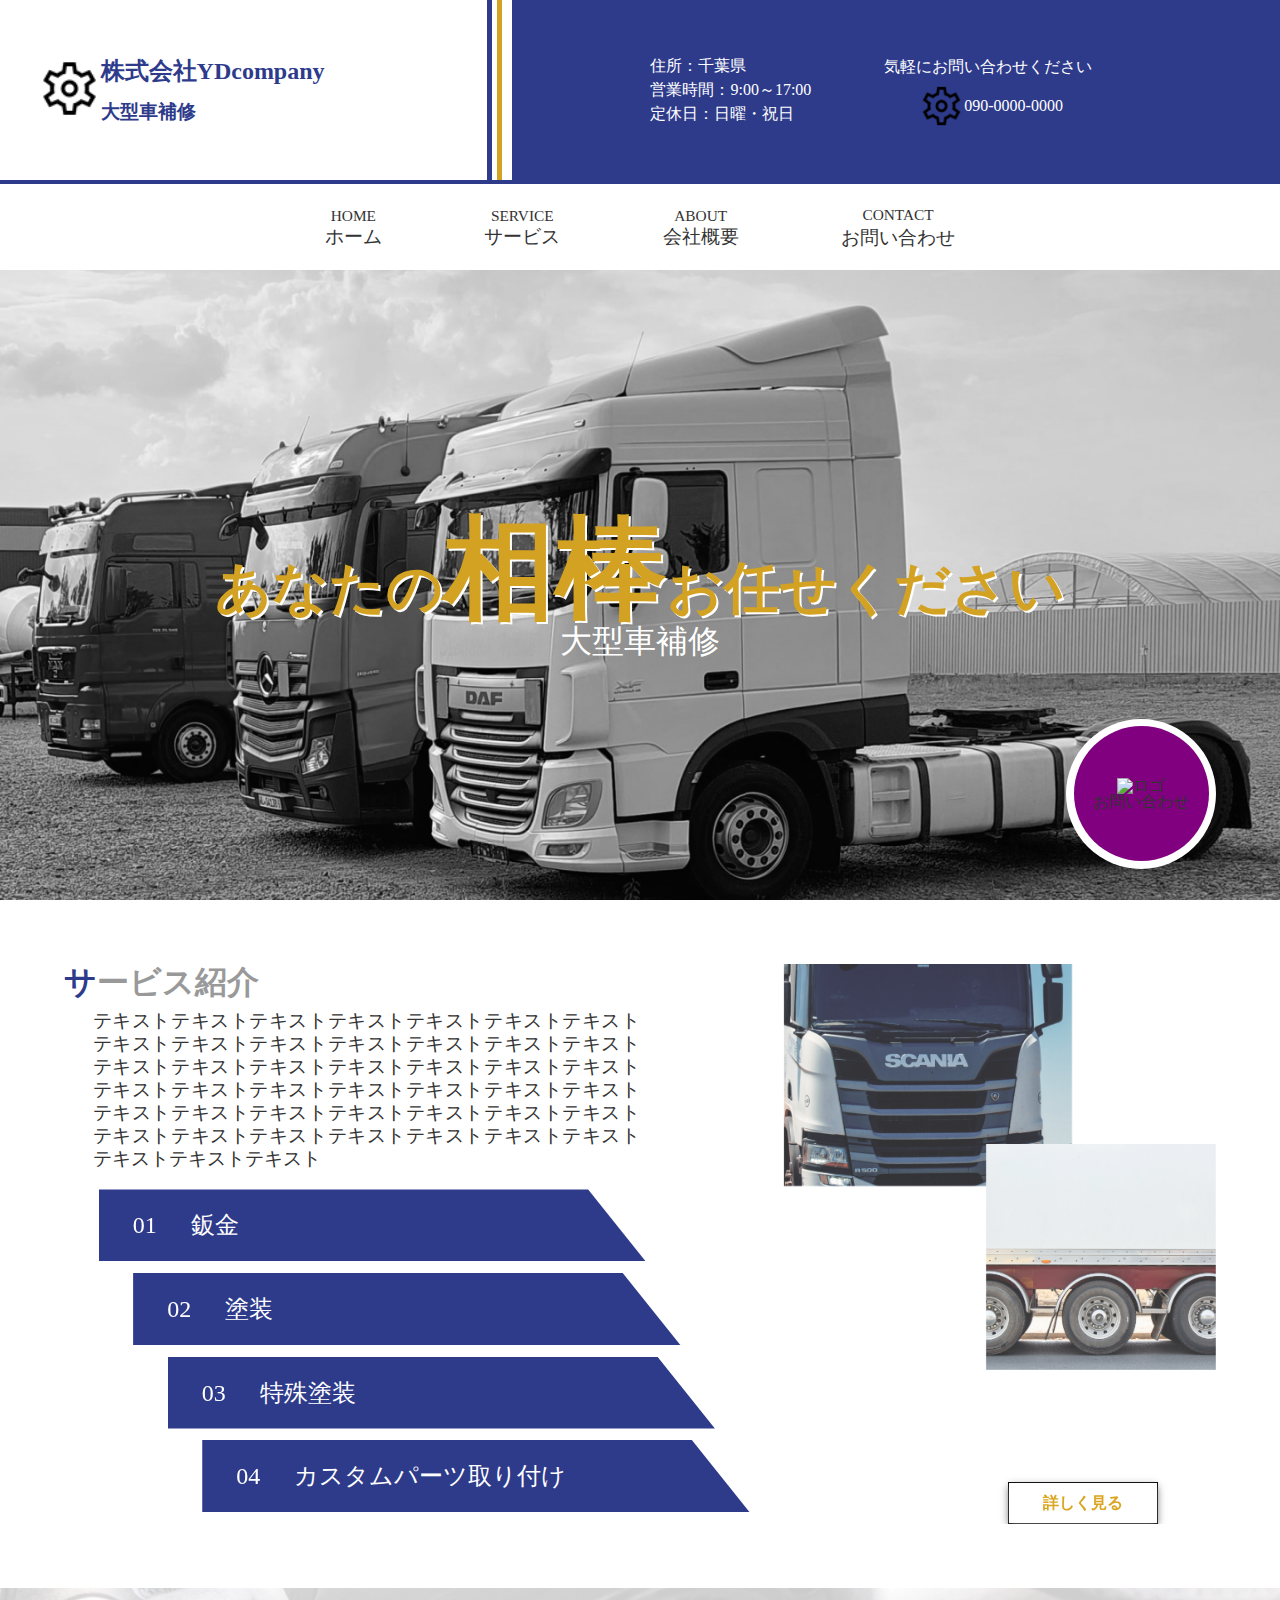
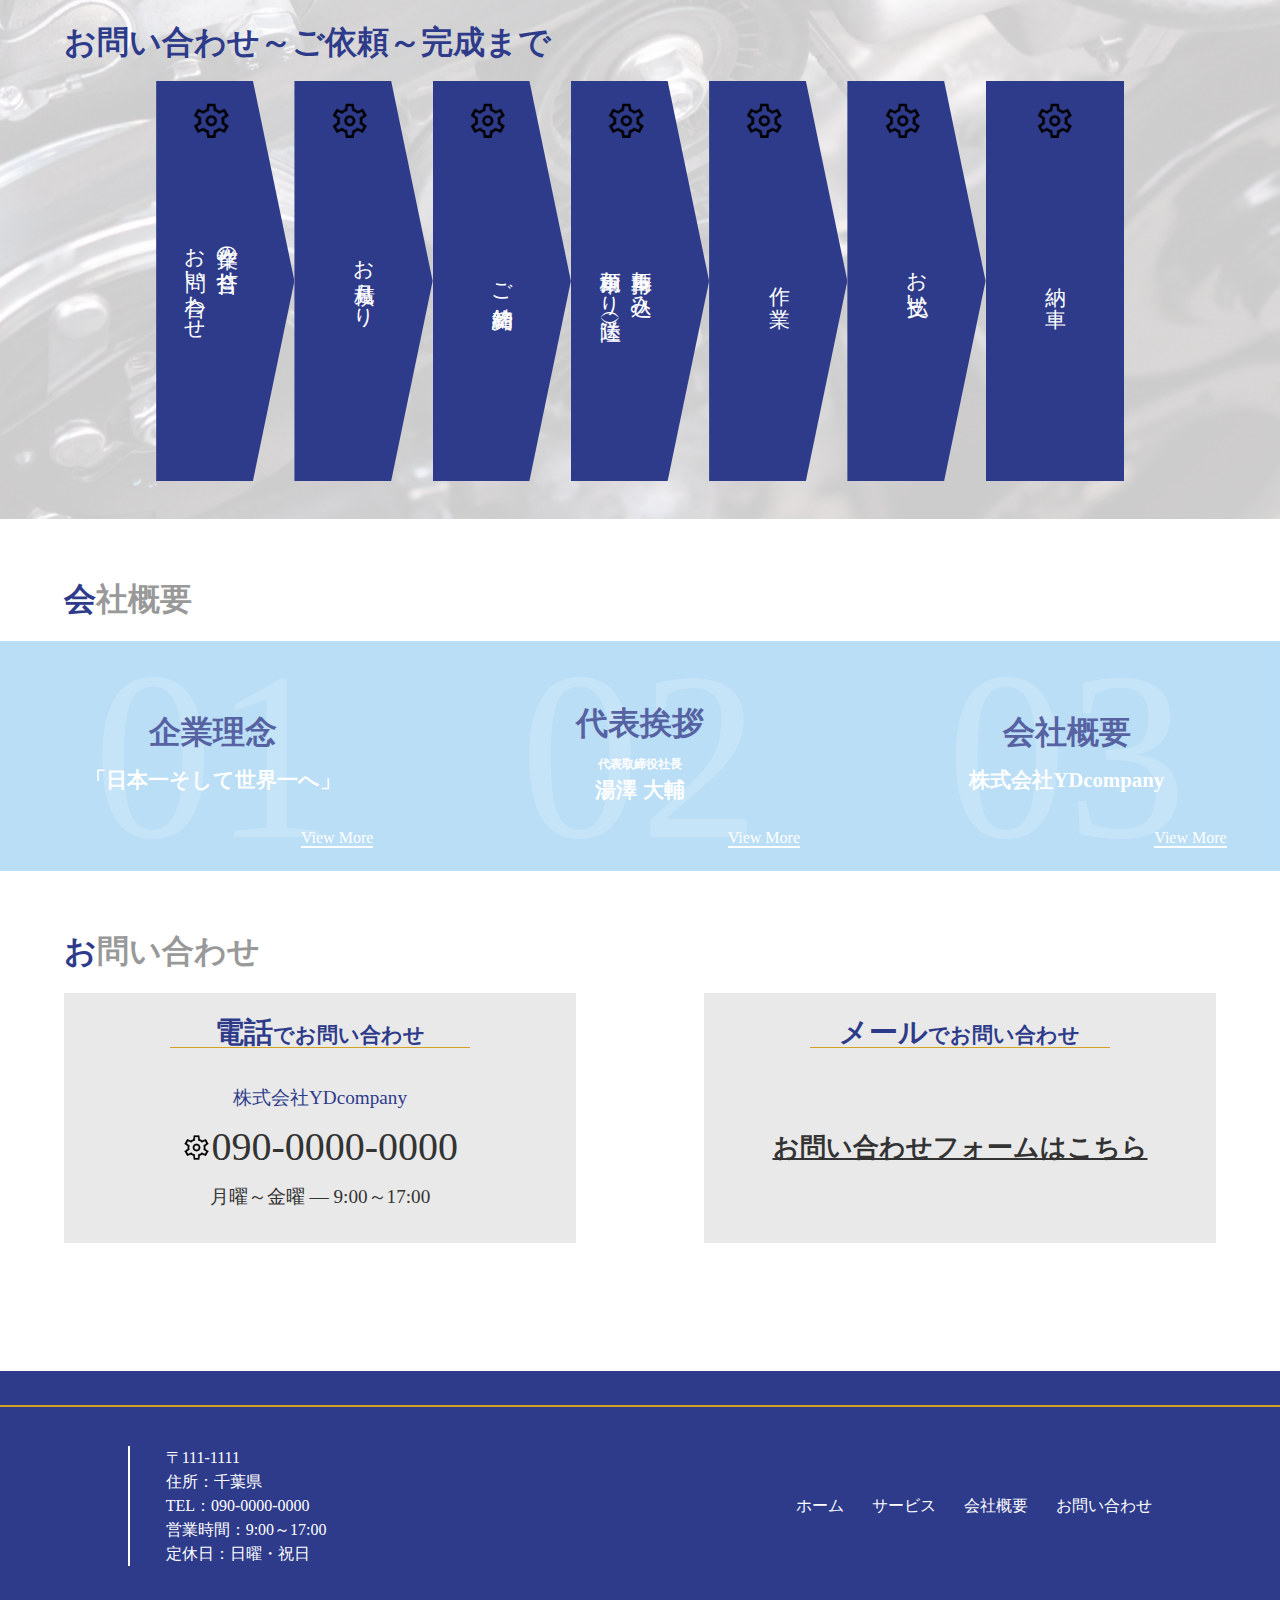
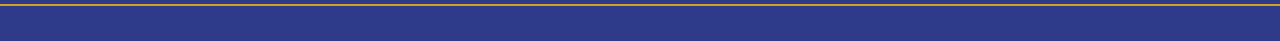
==== commit 49b09e44: "top レスポンシブ完了" ====
--- a/index.html
+++ b/index.html
@@ -27,7 +27,7 @@
       <div class="header_left">
         <a href="#">
           <div class="header_logo">
-            <img src="" alt="ロゴ">
+            <img src="./img/icon-flow1.png" alt="ロゴ">
           </div>
           <div class="header_name">
             <h2>株式会社YDcompany</h2>
@@ -53,7 +53,7 @@
         <div class="header_tel">
           <p>気軽にお問い合わせください</p>
           <div class="header_telNumber">
-            <img src="" alt="電話アイコン">
+            <img src="./img/icon-flow1.png" alt="電話アイコン">
             <p>090-0000-0000</p>
           </div>
         </div>
@@ -201,7 +201,7 @@
             <div class="contact_txt">
               <p class="contact_name">株式会社YDcompany</p>
               <div class="contact_tel">
-                <img src="" alt="">
+                <img src="./img/icon-flow1.png" alt="">
                 <p>090-0000-0000</p>
               </div>
               <p class="contact_time">月曜～金曜 ― 9:00～17:00</p>
@@ -210,7 +210,7 @@
           <div class="contact_right">
             <h3 class="contact_rightTtl"><span>メール</span>でお問い合わせ</h3>
             <div class="contact_mail">
-              <a href="./html/contact.html"><img src="" alt="">お問い合わせフォームはこちら</a>
+              <a href="./html/contact.html">お問い合わせフォームはこちら</a>
             </div>
           </div>
         </div>
--- a/css/style.css
+++ b/css/style.css
@@ -189,6 +189,14 @@
     height: 115px;
   }
 }
+@media screen and (max-width: 480px) {
+  .top_button {
+    width: 95px;
+    height: 95px;
+    right: 2%;
+    bottom: 2%;
+  }
+}
 .top_button a {
   display: flex;
   justify-content: center;
@@ -243,7 +251,6 @@
 * {
   box-sizing: border-box;
   color: #333;
-  outline: solid;
 }
 
 body {
@@ -294,14 +301,32 @@
     width: 50%;
   }
 }
+@media screen and (max-width: 480px) {
+  .header_left {
+    width: 30%;
+  }
+}
 .header_left a {
   height: 100%;
   display: flex;
   justify-content: start;
   align-items: center;
 }
+@media screen and (max-width: 480px) {
+  .header_left a {
+    padding-left: 10%;
+  }
+}
 .header_logo {
   width: 15%;
+}
+@media screen and (max-width: 480px) {
+  .header_logo {
+    width: 30%;
+    display: flex;
+    justify-content: center;
+    align-items: center;
+  }
 }
 .header_logo img {
   width: 100%;
@@ -310,6 +335,11 @@
 .header_name {
   width: 90%;
 }
+@media screen and (max-width: 480px) {
+  .header_name {
+    display: none;
+  }
+}
 .header_name h2 {
   color: #2e3b8b;
   font-size: 1.5rem;
@@ -337,6 +367,11 @@
   .header_right {
     flex-direction: column;
     width: 50%;
+  }
+}
+@media screen and (max-width: 480px) {
+  .header_right {
+    width: 70%;
   }
 }
 @media screen and (max-width: 768px) {
@@ -375,6 +410,9 @@
   align-items: center;
   margin-left: 2%;
 }
+.header_telNumber img {
+  width: 15%;
+}
 .header_telNumber p {
   color: #fff;
 }
@@ -400,6 +438,11 @@
 }
 .header_nav a {
   font-size: 1.2rem;
+}
+@media screen and (max-width: 480px) {
+  .header_nav a {
+    font-size: 1rem;
+  }
 }
 .header_navEn {
   font-size: 0.8em;
@@ -429,19 +472,42 @@
 .footer_left {
   width: 35%;
 }
+@media screen and (max-width: 768px) {
+  .footer_left {
+    width: 50%;
+  }
+}
 .footer_right {
   width: 55%;
 }
+@media screen and (max-width: 768px) {
+  .footer_right {
+    width: 50%;
+  }
+}
 .footer_navInner {
   display: flex;
   justify-content: end;
   align-items: center;
+}
+@media screen and (max-width: 768px) {
+  .footer_navInner {
+    flex-direction: column;
+    justify-content: center;
+    padding-top: 10%;
+  }
 }
 .footer_navJa {
   color: #fff;
 }
 .footer_navItem {
   margin-left: 5%;
+}
+@media screen and (max-width: 768px) {
+  .footer_navItem {
+    margin-left: 0;
+    margin-bottom: 10%;
+  }
 }
 .footer_navItem a {
   color: #fff;
@@ -785,6 +851,11 @@
   text-shadow: #fff 2px 2px;
   color: #d4a222;
 }
+@media screen and (max-width: 1024px) {
+  .top_copy {
+    font-size: 3rem;
+  }
+}
 @media screen and (max-width: 768px) {
   .top_copy {
     margin-bottom: 3%;
@@ -916,6 +987,11 @@
   text-align: justify;
   line-height: 1.2;
 }
+@media screen and (max-width: 768px) {
+  .service_ex {
+    padding-left: 0;
+  }
+}
 .service_bottom {
   position: relative;
   overflow: hidden;
@@ -986,6 +1062,11 @@
 .frow_ttl span {
   color: #2e3b8b;
 }
+@media screen and (max-width: 480px) {
+  .frow_ttl {
+    font-size: 1.5rem;
+  }
+}
 .frow_list {
   display: flex;
   justify-content: center;
@@ -1019,19 +1100,30 @@
 }
 @media screen and (max-width: 768px) {
   .frow_item {
-    width: 100%;
+    width: 80%;
+    margin: 0 auto;
     text-align: center;
     height: 200px;
     clip-path: polygon(100% 0, 100% 70%, 50% 100%, 0 70%, 0 0);
   }
 }
+@media screen and (max-width: 480px) {
+  .frow_item {
+    height: 150px;
+  }
+  .frow_item:last-child {
+    height: 100px;
+  }
+}
 .frow_itemImg {
   position: absolute;
   top: 10%;
   left: 40%;
   transform: translate(-50%, -50%);
+  width: 30%;
 }
 .frow_itemImgLast {
+  width: 30%;
   position: absolute;
   top: 10%;
   left: 50%;
@@ -1044,6 +1136,7 @@
     left: 50%;
     transform: translate(-50%, -50%);
     margin-bottom: 3%;
+    width: 15%;
   }
 }
 @media screen and (max-width: 768px) {
@@ -1053,6 +1146,7 @@
     left: 50%;
     transform: translate(-50%, -50%);
     margin-bottom: 3%;
+    width: 15%;
   }
 }
 .frow_single {
@@ -1073,6 +1167,7 @@
     top: 50%;
     left: 50%;
     transform: translate(-50%, -50%);
+    width: 100%;
   }
 }
 .frow_single p {
@@ -1103,6 +1198,7 @@
     top: 50%;
     left: 50%;
     transform: translate(-50%, -50%);
+    width: 100%;
   }
 }
 .frow_flex p {
@@ -1140,18 +1236,47 @@
   opacity: 0.8;
   height: 230px;
 }
+@media screen and (max-width: 768px) {
+  .about_bg {
+    height: auto;
+  }
+}
 .about_list {
   display: flex;
   justify-content: space-around;
   align-items: center;
   height: 100%;
   overflow: hidden;
+}
+@media screen and (max-width: 768px) {
+  .about_list {
+    flex-direction: column;
+    padding: 5% 0;
+  }
 }
 .about_item {
   text-align: center;
   height: 100%;
   width: 25%;
+  display: flex;
+  justify-content: center;
+  align-items: center;
   position: relative;
+}
+@media screen and (max-width: 1024px) {
+  .about_item {
+    width: 31%;
+  }
+}
+@media screen and (max-width: 768px) {
+  .about_item {
+    width: 90%;
+    padding: 10% 0;
+    margin-bottom: 5%;
+  }
+  .about_item:last-child {
+    margin-bottom: 0;
+  }
 }
 .about_item::before {
   content: "01";
@@ -1167,6 +1292,11 @@
   text-align: center;
   z-index: -1;
 }
+@media screen and (max-width: 768px) {
+  .about_item::before {
+    left: 15%;
+  }
+}
 .about_item:nth-child(2)::before {
   content: "02";
   display: block;
@@ -1195,13 +1325,17 @@
   text-align: center;
   z-index: -1;
 }
+@media screen and (max-width: 768px) {
+  .about_item:nth-child(3)::before {
+    left: 85%;
+  }
+}
 .about_txt {
   width: 100%;
-  position: absolute;
-  top: 50%;
-  left: 50%;
-  transform: translate(-50%, -50%);
-  display: block;
+  display: flex;
+  justify-content: center;
+  align-items: center;
+  flex-direction: column;
 }
 .about_txtTtl {
   font-size: 2rem;
@@ -1219,6 +1353,7 @@
   color: #fff;
 }
 .about_ex span {
+  color: #fff;
   font-size: 0.6em;
 }
 
@@ -1272,6 +1407,11 @@
   width: 65%;
   margin: 0 auto;
 }
+@media screen and (max-width: 1024px) {
+  .contact_leftTtl, .contact_rightTtl {
+    width: 80%;
+  }
+}
 .contact_leftTtl span, .contact_rightTtl span {
   color: #2e3b8b;
   font-size: 1.8rem;
@@ -1288,6 +1428,11 @@
   font-weight: bold;
   text-decoration: underline;
 }
+@media screen and (max-width: 1024px) {
+  .contact_txt a, .contact_mail a {
+    font-size: 1.3rem;
+  }
+}
 .contact_txt a:hover, .contact_mail a:hover {
   opacity: 0.6;
 }
@@ -1302,6 +1447,14 @@
   font-size: 2.5rem;
   line-height: 2;
 }
+@media screen and (max-width: 1024px) {
+  .contact_tel {
+    font-size: 2rem;
+  }
+}
+.contact_tel img {
+  width: 10%;
+}
 .contact_time {
   font-size: 1.2rem;
 }
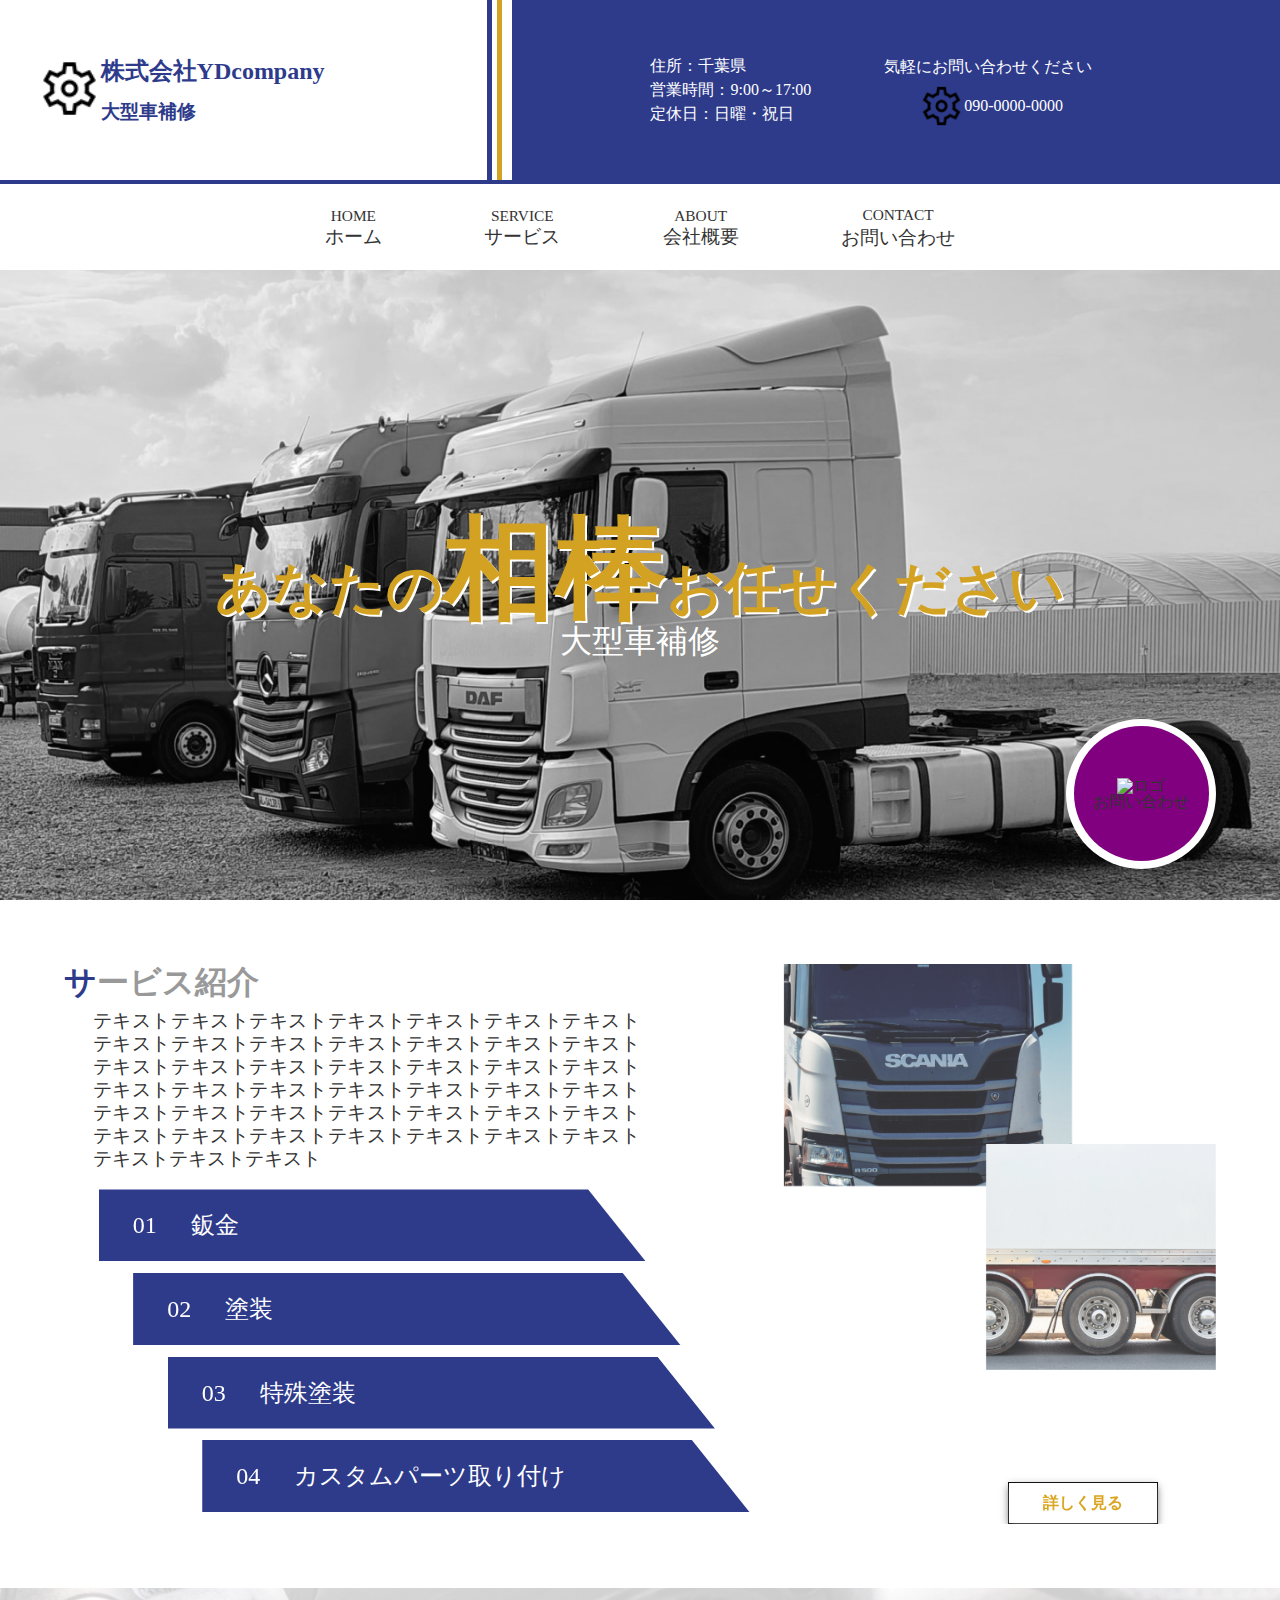
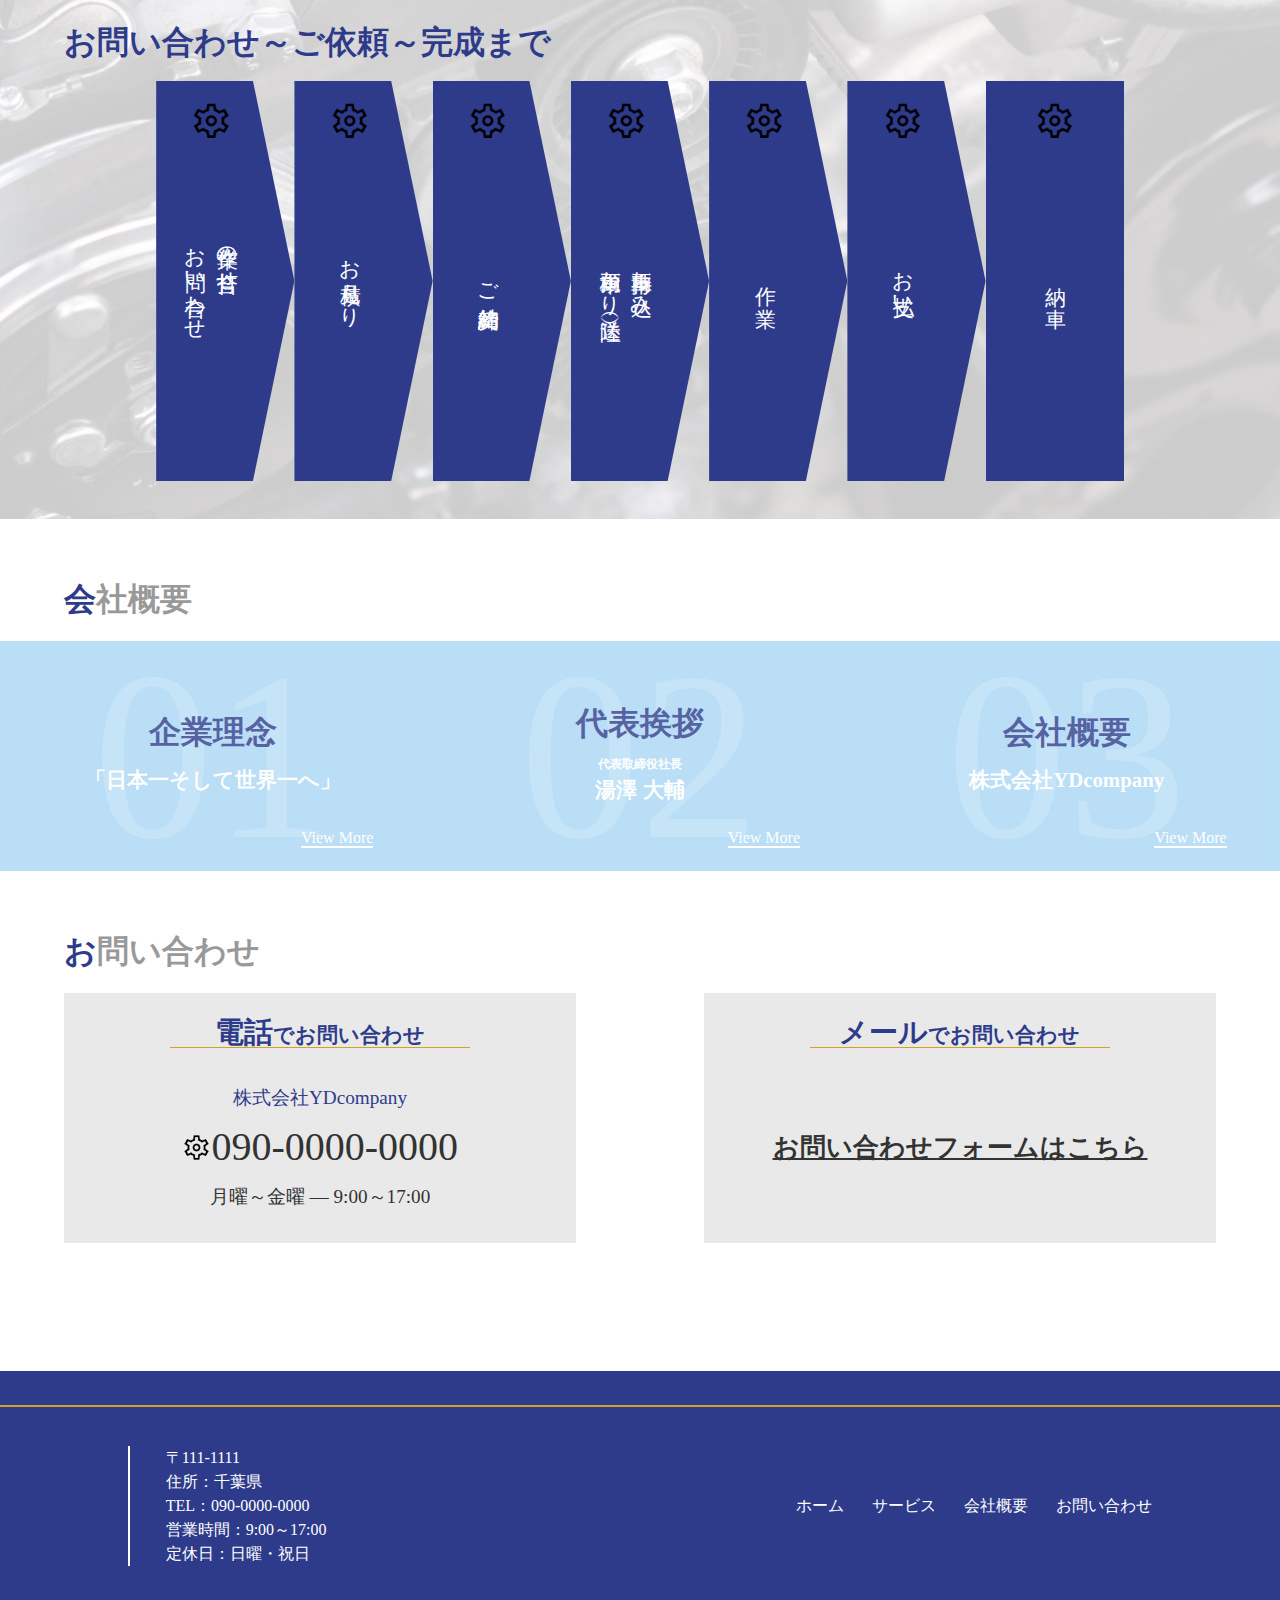
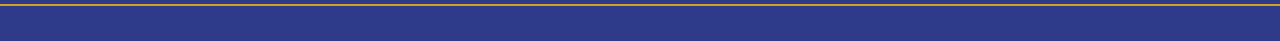
==== commit c153a01c: "bisyuusei" ====
--- a/index.html
+++ b/index.html
@@ -154,7 +154,7 @@
             </li>
             <li class="frow_item">
               <img class="frow_itemImgLast" class="frow_itemImg" src="./img/icon-flow1.png" alt="">
-              <div class="frow_single">
+              <div class="frow_singleLast">
                 <p>納　車</p>
               </div>
             </li>
--- a/css/style.css
+++ b/css/style.css
@@ -469,6 +469,11 @@
   border-bottom: 2px solid #d4a222;
   padding: 3% 10%;
 }
+@media screen and (max-width: 480px) {
+  .footer_inner {
+    padding: 3% 5%;
+  }
+}
 .footer_left {
   width: 35%;
 }
@@ -477,12 +482,22 @@
     width: 50%;
   }
 }
+@media screen and (max-width: 480px) {
+  .footer_left {
+    width: 60%;
+  }
+}
 .footer_right {
   width: 55%;
 }
 @media screen and (max-width: 768px) {
   .footer_right {
     width: 50%;
+  }
+}
+@media screen and (max-width: 480px) {
+  .footer_right {
+    width: 40%;
   }
 }
 .footer_navInner {
@@ -611,6 +626,11 @@
   font-size: 1.5rem;
   line-height: 2;
 }
+@media screen and (max-width: 480px) {
+  .info_inner p {
+    font-size: 1.3rem;
+  }
+}
 
 .tell {
   width: 90%;
@@ -647,6 +667,24 @@
   font-size: 2.5rem;
   line-height: 3;
 }
+@media screen and (max-width: 480px) {
+  .tell_txtTel {
+    font-size: 2rem;
+  }
+}
+.tell_txtTel img {
+  width: 5%;
+}
+@media screen and (max-width: 1024px) {
+  .tell_txtTel img {
+    width: 7%;
+  }
+}
+@media screen and (max-width: 768px) {
+  .tell_txtTel img {
+    width: 10%;
+  }
+}
 .tell_txtTime {
   font-size: 1.2rem;
 }
@@ -672,7 +710,12 @@
   width: 90%;
   margin: 0 auto;
   background: #e9e9e9;
-  padding: 3%;
+  padding: 3% 5%;
+}
+@media screen and (max-width: 768px) {
+  .mail_form {
+    padding: 5% 0;
+  }
 }
 .mail_formItem {
   display: flex;
@@ -681,23 +724,22 @@
   margin-bottom: 1%;
   position: relative;
 }
-.mail_formItem:nth-of-type(1)::before {
-  display: none;
-}
-.mail_formItem:nth-of-type(8)::before {
-  display: none;
-}
-.mail_formItem:nth-of-type(9)::before {
-  display: none;
-}
-.mail_formItem:nth-of-type(10)::before {
-  display: none;
-}
-.mail_formItem:nth-of-type(11)::before {
+@media screen and (max-width: 768px) {
+  .mail_formItem {
+    flex-direction: column;
+    margin-bottom: 3%;
+  }
+}
+.mail_formItem:nth-of-type(1)::before, .mail_formItem:nth-of-type(8)::before, .mail_formItem:nth-of-type(9)::before, .mail_formItem:nth-of-type(10)::before, .mail_formItem:nth-of-type(11)::before {
   display: none;
 }
 .mail_formItem:nth-of-type(12) {
   align-items: flex-start;
+}
+@media screen and (max-width: 768px) {
+  .mail_formItem:nth-of-type(12) {
+    align-items: center;
+  }
 }
 .mail_formItem:nth-of-type(12)::before {
   display: none;
@@ -714,9 +756,26 @@
   font-size: 1.2rem;
   padding: 1%;
 }
+@media screen and (max-width: 768px) {
+  .mail_formItem::before {
+    top: 15%;
+    left: 60%;
+  }
+}
+@media screen and (max-width: 480px) {
+  .mail_formItem::before {
+    left: 70%;
+  }
+}
 .mail_formItem label {
   width: 50%;
   font-size: 1.3rem;
+}
+@media screen and (max-width: 768px) {
+  .mail_formItem label {
+    width: 80%;
+    margin-bottom: 3%;
+  }
 }
 .mail_formItem select {
   width: 50%;
@@ -724,6 +783,11 @@
   padding: 1%;
   background: #a8d6f5;
   border: none;
+}
+@media screen and (max-width: 768px) {
+  .mail_formItem select {
+    width: 80%;
+  }
 }
 .mail_formItem select:focus {
   background: #fff;
@@ -738,6 +802,11 @@
   position: relative;
   border: none;
 }
+@media screen and (max-width: 768px) {
+  .mail_formItem input {
+    width: 80%;
+  }
+}
 .mail_formItem input:focus {
   background: #fff;
   border: 2px solid #70b5e4;
@@ -749,6 +818,11 @@
   font-size: 1.2rem;
   border: none;
 }
+@media screen and (max-width: 768px) {
+  .mail_formItem textarea {
+    width: 80%;
+  }
+}
 .mail_formItem textarea:focus {
   background: #fff;
   border: 2px solid #a8d6f5;
@@ -757,6 +831,16 @@
 .mail_form p {
   font-size: 1.3rem;
   margin: 3% 0;
+}
+@media screen and (max-width: 768px) {
+  .mail_form p {
+    margin: 5% 0 5% 10%;
+  }
+}
+@media screen and (max-width: 480px) {
+  .mail_form p {
+    margin-left: 3%;
+  }
 }
 .mail_formBtn {
   margin-top: 5%;
@@ -765,7 +849,7 @@
   font-size: 1.5rem;
   text-align: center;
   cursor: pointer;
-  padding: 1%;
+  padding: 1% 5%;
   background: #2e3b8b;
   color: #fff;
   line-height: 1em;
@@ -776,11 +860,25 @@
   left: 50%;
   transform: translateX(-50%);
 }
+@media screen and (max-width: 768px) {
+  .mail_formBtn {
+    padding: 3% 6%;
+  }
+}
 .mail_formBtn:hover {
   box-shadow: unset;
   color: #2e3b8b;
   background: #fff;
   border: unset;
+}
+
+.tab-block {
+  display: none;
+}
+@media screen and (max-width: 768px) {
+  .tab-block {
+    display: block;
+  }
 }
 
 .ideal_ttl {
@@ -876,6 +974,12 @@
 @media screen and (max-width: 768px) {
   .top_copy span {
     line-height: 1.5;
+    font-size: 1.5em;
+  }
+}
+@media screen and (max-width: 480px) {
+  .top_copy span {
+    font-size: 1.3em;
   }
 }
 .top_ex {
@@ -1155,12 +1259,6 @@
   left: 40%;
   transform: translate(-50%, -50%);
 }
-.frow_single:last-child {
-  position: absolute;
-  top: 50%;
-  left: 50%;
-  transform: translate(-50%, -50%);
-}
 @media screen and (max-width: 768px) {
   .frow_single {
     position: absolute;
@@ -1168,6 +1266,23 @@
     left: 50%;
     transform: translate(-50%, -50%);
     width: 100%;
+  }
+}
+.frow_singleLast {
+  position: absolute;
+  top: 50%;
+  left: 50%;
+  transform: translate(-50%, -50%);
+}
+.frow_singleLast p {
+  writing-mode: vertical-lr;
+  color: #fff;
+  font-size: 1.3rem;
+}
+@media screen and (max-width: 768px) {
+  .frow_singleLast p {
+    writing-mode: unset;
+    font-size: 1.5rem;
   }
 }
 .frow_single p {
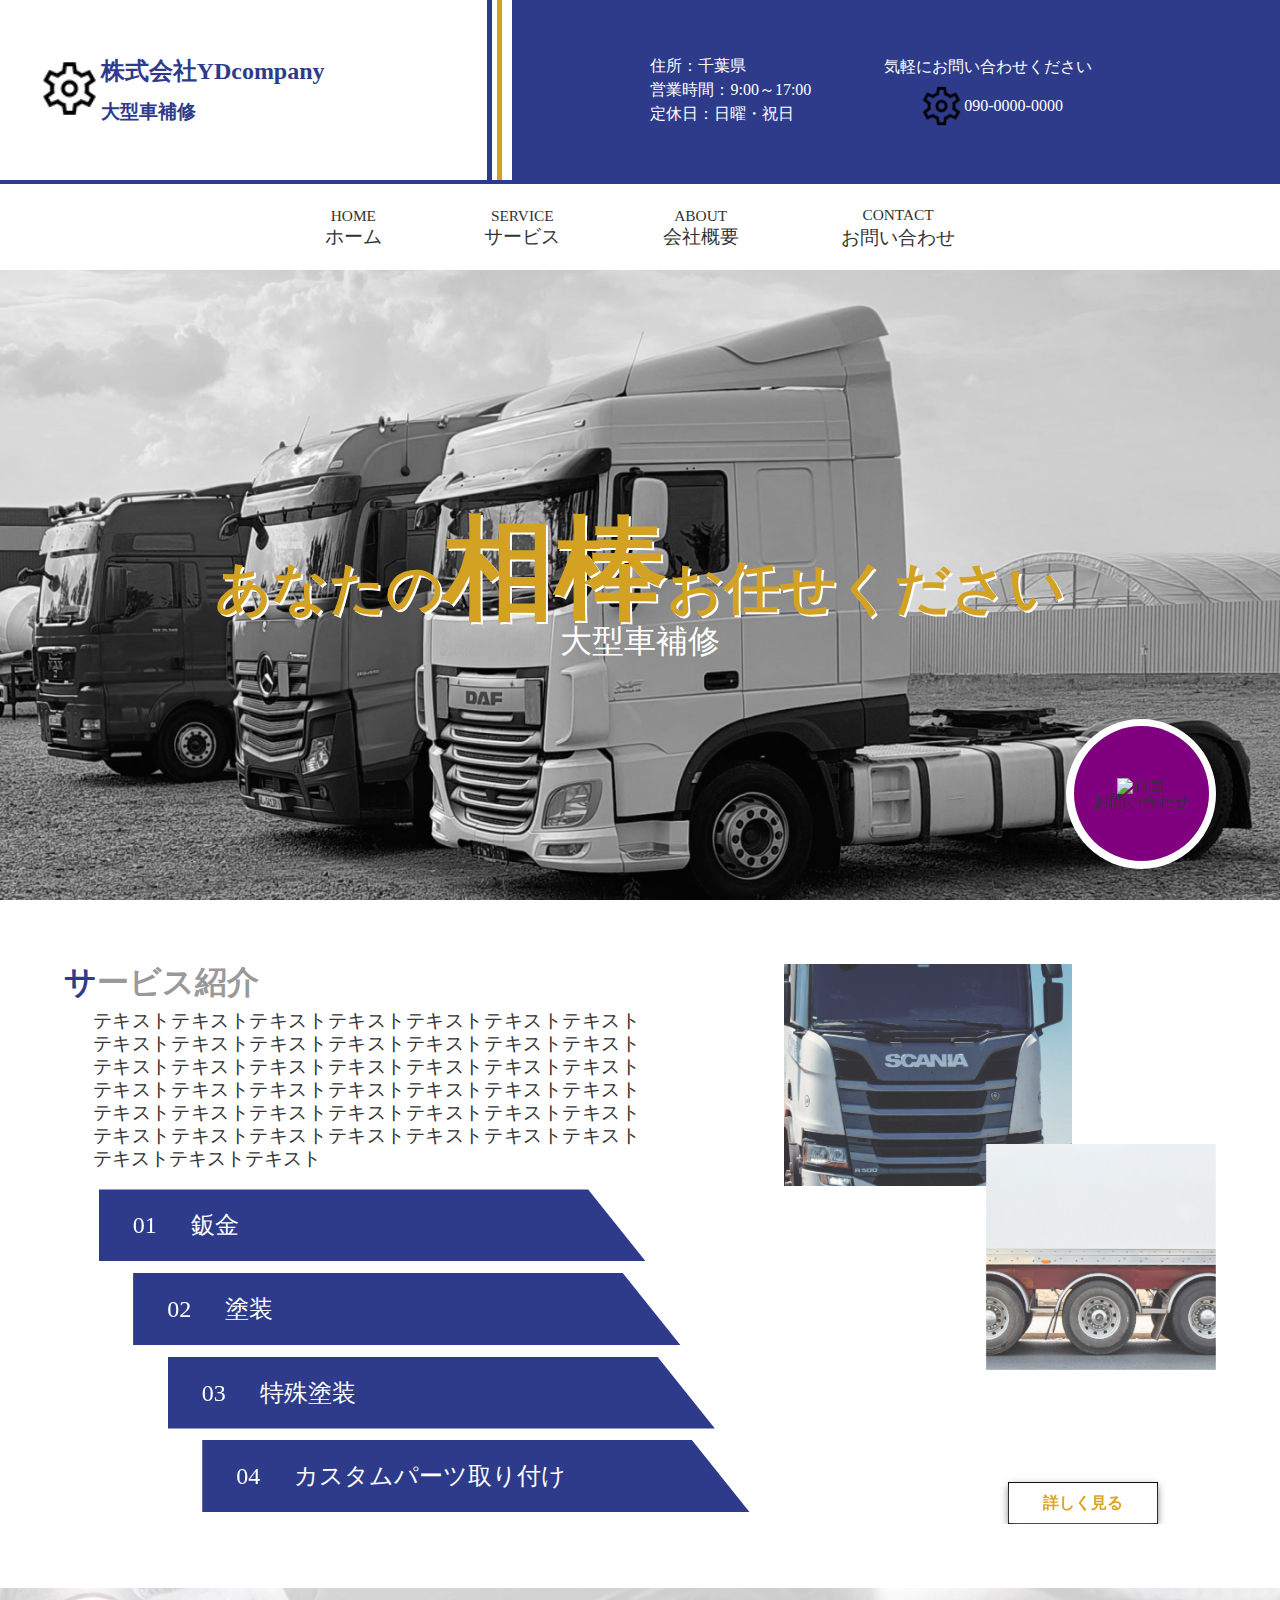
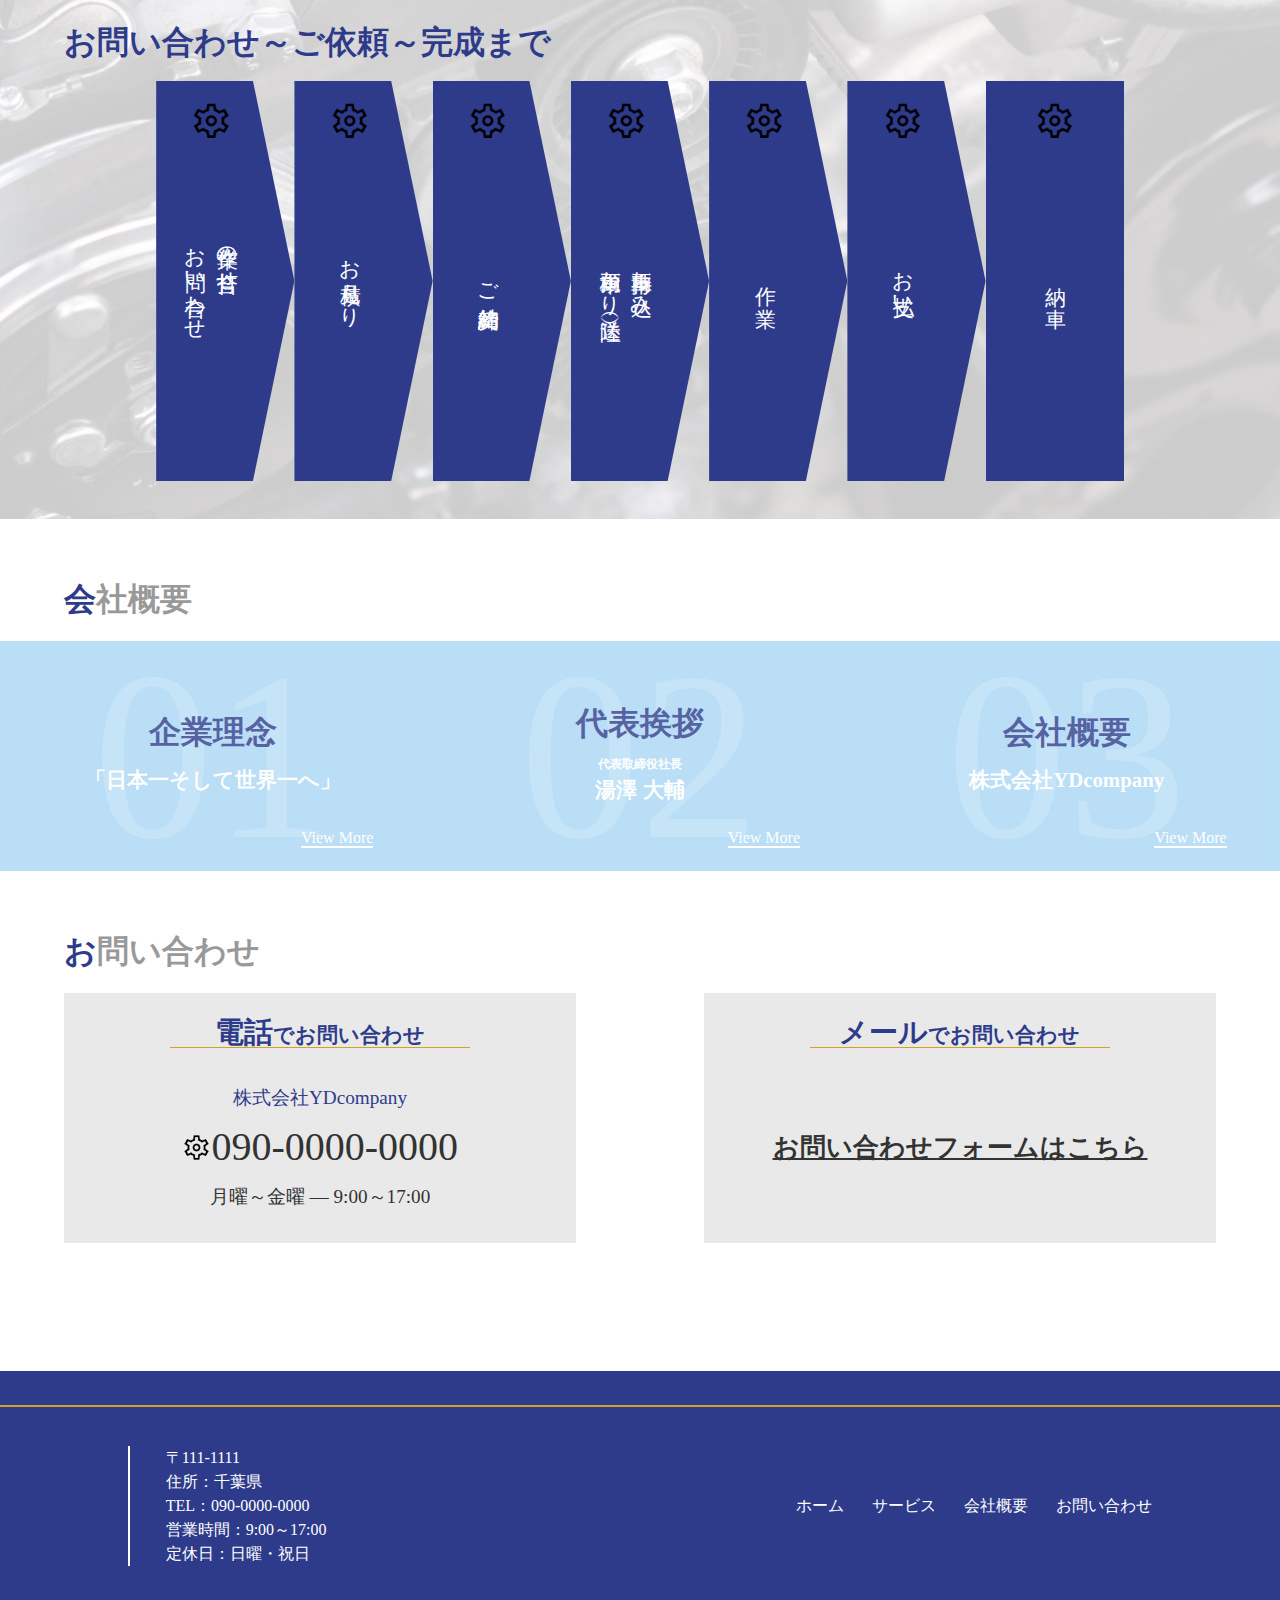
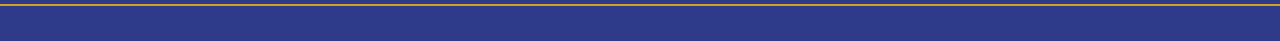
==== commit 9a93f4f9: "header固定＆loadmove追加" ====
--- a/index.html
+++ b/index.html
@@ -21,235 +21,238 @@
   <!--ロゴアイコン-->
   <link rel="stylesheet" type="text/css" href="./css/style.css">
 </head>
-<body>
-  <header class="header">
-    <div class="header_inner">
-      <div class="header_left">
-        <a href="#">
-          <div class="header_logo">
-            <img src="./img/icon-flow1.png" alt="ロゴ">
-          </div>
-          <div class="header_name">
-            <h2>株式会社YDcompany</h2>
-            <p>大型車補修</p>
-          </div>
-        </a>
+<body class="fadeout">
+  <div class="wrapper">
+    <header class="header">
+      <div class="header_inner">
+        <div class="header_left">
+          <a href="#">
+            <div class="header_logo">
+              <img src="./img/icon-flow1.png" alt="ロゴ">
+            </div>
+            <div class="header_name">
+              <h2>株式会社YDcompany</h2>
+              <p>大型車補修</p>
+            </div>
+          </a>
+        </div>
+        <div class="header_right">
+          <div class="header_info">
+            <div class="header_infoItem">
+              <p>住所：</p>
+              <p>千葉県</p>
+            </div>
+            <div class="header_infoItem">
+              <p>営業時間：</p>
+              <p>9:00～17:00</p>
+            </div>
+            <div class="header_infoItem">
+              <p>定休日：</p>
+              <p>日曜・祝日</p>
+            </div>
+          </div>
+          <div class="header_tel">
+            <p>気軽にお問い合わせください</p>
+            <div class="header_telNumber">
+              <img src="./img/icon-flow1.png" alt="電話アイコン">
+              <p>090-0000-0000</p>
+            </div>
+          </div>
+        </div>
       </div>
-      <div class="header_right">
-        <div class="header_info">
-          <div class="header_infoItem">
-            <p>住所：</p>
-            <p>千葉県</p>
-          </div>
-          <div class="header_infoItem">
-            <p>営業時間：</p>
-            <p>9:00～17:00</p>
-          </div>
-          <div class="header_infoItem">
-            <p>定休日：</p>
-            <p>日曜・祝日</p>
-          </div>
-        </div>
-        <div class="header_tel">
-          <p>気軽にお問い合わせください</p>
-          <div class="header_telNumber">
-            <img src="./img/icon-flow1.png" alt="電話アイコン">
-            <p>090-0000-0000</p>
-          </div>
-        </div>
-      </div>
-    </div>
-    <div class="header_under">
-      <nav class="header_nav">
-        <ul class="header_navInner">
-          <li class="header_navItem"><a href="#"><p class="header_navEn">HOME</p><p class="header_navJa">ホーム</p></a></li>
-          <li class="header_navItem"><a href="./html/service.html"><p class="header_navEn">SERVICE</p><p class="header_navJa">サービス</p></a></li>
-          <li class="header_navItem"><a href="./html/about.html"><p class="header_navEn">ABOUT</p><p class="header_navJa">会社概要</p></a></li>
-          <li class="header_navItem"><a href="./html/contact.html"><p class="header_navEn">CONTACT</p><p class="header_navJa">お問い合わせ</p></a></li>
-        </ul>
-      </nav>
-    </div>
-  </header>
-  <main>
-    <section class="top">
-      <div class="top_inner">
-        <div class="top_txt">
-          <h1 class="top_copy">あなたの<br><span>相棒</span><br>お任せください</h1>
-          <p class="top_ex">大型車補修</p>
-        </div>
-        <div class="top_button">
-          <a href="./html/contact.html">
-            <img src="" alt="ロゴ">
-            <p>お問い合わせ</p>
-          </a>
-        </div>
-      </div>
-    </section>
-    <section class="service">
-      <div class="service_inner">
-        <div class="service_top">
-          <div class="service_topLeft">
-            <div class="servece_txt">
-              <h2 class="service_ttl"><span>サ</span>ービス紹介</h2>
-              <p class="service_ex">テキストテキストテキストテキストテキストテキストテキストテキストテキストテキストテキストテキストテキストテキストテキストテキストテキストテキストテキストテキストテキストテキストテキストテキストテキストテキストテキストテキストテキストテキストテキストテキストテキストテキストテキストテキストテキストテキストテキストテキストテキストテキストテキストテキストテキスト</p>
-            </div>
-          </div>
-          <div class="service_topRight">
-            <img src="./img/service-img1.png" alt="車両画像１">
-          </div>
-        </div>
-        <div class="service_bottom">
-          <ul class="service_list">
-            <li class="service_item">鈑金</li>
-            <li class="service_item">塗装</li>
-            <li class="service_item">特殊塗装</li>
-            <li class="service_item">カスタムパーツ取り付け</li>
-          </ul>
-          <div class="service_button"><a href="./html/service.html">詳しく見る</a></div>
-        </div>
-      </div>
-    </section>
-    <section class="frow">
-      <div class="frow_inner">
-        <h2 class="frow_ttl">お問い合わせ～ご依頼～完成まで</h2>
-        <div class="frow_view">
-          <ul class="frow_list">
-            <li class="frow_item">
-              <img class="frow_itemImg" src="./img/icon-flow1.png" alt="">
-              <div class="frow_flex">
-                <p>お問い合わせ</p>
-                <p>作業の打合せ</p>
-              </div>
-            </li>
-            <li class="frow_item">
-              <img class="frow_itemImg" src="./img/icon-flow1.png" alt="">
-              <div class="frow_single">
-                <p>お見積もり</p>
-              </div>
-            </li>
-            <li class="frow_item">
-              <img class="frow_itemImg" src="./img/icon-flow1.png" alt="">
-              <div class="frow_single">
-                <p>ご契約締結</p>
-              </div>
-            </li>
-            <li class="frow_item">
-              <img class="frow_itemImg" src="./img/icon-flow1.png" alt="">
-              <div class="frow_flex">
-                <p>車両預かり（陸送）</p>
-                <p>車両持ち込み</p>
-              </div>
-            </li>
-            <li class="frow_item">
-              <img class="frow_itemImg" src="./img/icon-flow1.png" alt="">
-              <div class="frow_single">
-                <p>作　業</pclass=>
-              </div>
-            </li>
-            <li class="frow_item">
-              <img class="frow_itemImg" src="./img/icon-flow1.png" alt="">
-              <div class="frow_single">
-                <p>お支払い</p>
-              </div>
-            </li>
-            <li class="frow_item">
-              <img class="frow_itemImgLast" class="frow_itemImg" src="./img/icon-flow1.png" alt="">
-              <div class="frow_singleLast">
-                <p>納　車</p>
-              </div>
-            </li>
-          </ul>
-        </div>
-      </div>
-    </section>
-    <section class="about">
-      <div class="about_inner">
-        <h2 class="about_ttl"><span>会</span>社概要</h2>
-        <div class="about_bg">
-          <ul class="about_list">
-            <li class="about_item">
-              <div class="about_txt">
-                <h3 class="about_txtTtl">企業理念</h3>
-                <p class="about_ex">「日本一そして世界一へ」</p>
-              </div>
-              <div class="about_button"><a href="#phiolslphy">View More</a></div>
-            </li>
-            <li class="about_item">
-              <div class="about_txt">
-                <h3 class="about_txtTtl">代表挨拶</h3>
-                <p class="about_ex"><span>代表取締役社長</span>湯澤 大輔</p>
-              </div>
-              <div class="about_button"><a href="#president">View More</a></div>
-            </li>
-            <li class="about_item">
-              <div class="about_txt">
-                <h3 class="about_txtTtl">会社概要</h3>
-                <p class="about_ex">株式会社YDcompany</p>
-              </div>
-              <div class="about_button"><a href="#company">View More</a></div>
-            </li>
-          </ul>
-        </div>
-      </div>
-    </section>
-    <section class="contact">
-      <div class="contact_inner">
-        <h2 class="contact_ttl"><span>お</span>問い合わせ</h2>
-        <div class="contact_box">
-          <div class="contact_left">
-            <h3 class="contact_leftTtl"><span>電話</span>でお問い合わせ</h3>
-            <div class="contact_txt">
-              <p class="contact_name">株式会社YDcompany</p>
-              <div class="contact_tel">
-                <img src="./img/icon-flow1.png" alt="">
-                <p>090-0000-0000</p>
-              </div>
-              <p class="contact_time">月曜～金曜 ― 9:00～17:00</p>
-            </div>
-          </div>
-          <div class="contact_right">
-            <h3 class="contact_rightTtl"><span>メール</span>でお問い合わせ</h3>
-            <div class="contact_mail">
-              <a href="./html/contact.html">お問い合わせフォームはこちら</a>
-            </div>
-          </div>
-        </div>
-      </div>
-    </section>
-  </main>
-  <footer class="footer">
-    <div class="footer_inner">
-      <div class="footer_left">
-        <div class="footer_info">
-          <div class="footer_infoItem">
-            <p>〒111-1111</p>
-            <p>住所：千葉県</p>
-            <p>TEL：090-0000-0000</p>
-            <p>営業時間：9:00～17:00</p>
-            <p>定休日：日曜・祝日</p>
-          </div>
-        </div>
-      </div>
-      <div class="footer_right">
-        <nav class="footer_nav">
-          <ul class="footer_navInner">
-            <li class="footer_navItem"><a href="#">
-                <p class="footer_navJa">ホーム</p>
-              </a></li>
-            <li class="footer_navItem"><a href="./html/service.html">
-                <p class="footer_navJa">サービス</p>
-              </a></li>
-            <li class="footer_navItem"><a href="./html/about.html">
-                <p class="footer_navJa">会社概要</p>
-              </a></li>
-            <li class="footer_navItem"><a href="./html/contact.html">
-                <p class="footer_navJa">お問い合わせ</p>
-              </a></li>
+      <div class="header_under">
+        <nav class="header_nav">
+          <ul class="header_navInner">
+            <li class="header_navItem"><a href="#"><p class="header_navEn">HOME</p><p class="header_navJa">ホーム</p></a></li>
+            <li class="header_navItem"><a href="./html/service.html"><p class="header_navEn">SERVICE</p><p class="header_navJa">サービス</p></a></li>
+            <li class="header_navItem"><a href="./html/about.html"><p class="header_navEn">ABOUT</p><p class="header_navJa">会社概要</p></a></li>
+            <li class="header_navItem"><a href="./html/contact.html"><p class="header_navEn">CONTACT</p><p class="header_navJa">お問い合わせ</p></a></li>
           </ul>
         </nav>
       </div>
-    </div>
-  </footer>
+    </header>
+    <main>
+      <section class="top">
+        <div class="top_inner">
+          <div class="top_txt">
+            <h1 class="top_copy">あなたの<br><span>相棒</span><br>お任せください</h1>
+            <p class="top_ex">大型車補修</p>
+          </div>
+          <div class="top_button">
+            <a href="./html/contact.html">
+              <img src="" alt="ロゴ">
+              <p>お問い合わせ</p>
+            </a>
+          </div>
+        </div>
+      </section>
+      <section class="service">
+        <div class="service_inner">
+          <div class="service_top">
+            <div class="service_topLeft">
+              <div class="servece_txt">
+                <h2 class="service_ttl"><span>サ</span>ービス紹介</h2>
+                <p class="service_ex">テキストテキストテキストテキストテキストテキストテキストテキストテキストテキストテキストテキストテキストテキストテキストテキストテキストテキストテキストテキストテキストテキストテキストテキストテキストテキストテキストテキストテキストテキストテキストテキストテキストテキストテキストテキストテキストテキストテキストテキストテキストテキストテキストテキストテキスト</p>
+              </div>
+            </div>
+            <div class="service_topRight">
+              <img src="./img/service-img1.png" alt="車両画像１">
+            </div>
+          </div>
+          <div class="service_bottom">
+            <ul class="service_list">
+              <li class="service_item">鈑金</li>
+              <li class="service_item">塗装</li>
+              <li class="service_item">特殊塗装</li>
+              <li class="service_item">カスタムパーツ取り付け</li>
+            </ul>
+            <div class="service_button"><a href="./html/service.html">詳しく見る</a></div>
+          </div>
+        </div>
+      </section>
+      <section class="frow">
+        <div class="frow_inner">
+          <h2 class="frow_ttl">お問い合わせ～ご依頼～完成まで</h2>
+          <div class="frow_view">
+            <ul class="frow_list">
+              <li class="frow_item">
+                <img class="frow_itemImg" src="./img/icon-flow1.png" alt="">
+                <div class="frow_flex">
+                  <p>お問い合わせ</p>
+                  <p>作業の打合せ</p>
+                </div>
+              </li>
+              <li class="frow_item">
+                <img class="frow_itemImg" src="./img/icon-flow1.png" alt="">
+                <div class="frow_single">
+                  <p>お見積もり</p>
+                </div>
+              </li>
+              <li class="frow_item">
+                <img class="frow_itemImg" src="./img/icon-flow1.png" alt="">
+                <div class="frow_single">
+                  <p>ご契約締結</p>
+                </div>
+              </li>
+              <li class="frow_item">
+                <img class="frow_itemImg" src="./img/icon-flow1.png" alt="">
+                <div class="frow_flex">
+                  <p>車両預かり（陸送）</p>
+                  <p>車両持ち込み</p>
+                </div>
+              </li>
+              <li class="frow_item">
+                <img class="frow_itemImg" src="./img/icon-flow1.png" alt="">
+                <div class="frow_single">
+                  <p>作　業</pclass=>
+                </div>
+              </li>
+              <li class="frow_item">
+                <img class="frow_itemImg" src="./img/icon-flow1.png" alt="">
+                <div class="frow_single">
+                  <p>お支払い</p>
+                </div>
+              </li>
+              <li class="frow_item">
+                <img class="frow_itemImgLast" class="frow_itemImg" src="./img/icon-flow1.png" alt="">
+                <div class="frow_singleLast">
+                  <p>納　車</p>
+                </div>
+              </li>
+            </ul>
+          </div>
+        </div>
+      </section>
+      <section class="about">
+        <div class="about_inner">
+          <h2 class="about_ttl"><span>会</span>社概要</h2>
+          <div class="about_bg">
+            <ul class="about_list">
+              <li class="about_item">
+                <div class="about_txt">
+                  <h3 class="about_txtTtl">企業理念</h3>
+                  <p class="about_ex">「日本一そして世界一へ」</p>
+                </div>
+                <div class="about_button"><a href="#phiolslphy">View More</a></div>
+              </li>
+              <li class="about_item">
+                <div class="about_txt">
+                  <h3 class="about_txtTtl">代表挨拶</h3>
+                  <p class="about_ex"><span>代表取締役社長</span>湯澤 大輔</p>
+                </div>
+                <div class="about_button"><a href="#president">View More</a></div>
+              </li>
+              <li class="about_item">
+                <div class="about_txt">
+                  <h3 class="about_txtTtl">会社概要</h3>
+                  <p class="about_ex">株式会社YDcompany</p>
+                </div>
+                <div class="about_button"><a href="#company">View More</a></div>
+              </li>
+            </ul>
+          </div>
+        </div>
+      </section>
+      <section class="contact">
+        <div class="contact_inner">
+          <h2 class="contact_ttl"><span>お</span>問い合わせ</h2>
+          <div class="contact_box">
+            <div class="contact_left">
+              <h3 class="contact_leftTtl"><span>電話</span>でお問い合わせ</h3>
+              <div class="contact_txt">
+                <p class="contact_name">株式会社YDcompany</p>
+                <div class="contact_tel">
+                  <img src="./img/icon-flow1.png" alt="">
+                  <p>090-0000-0000</p>
+                </div>
+                <p class="contact_time">月曜～金曜 ― 9:00～17:00</p>
+              </div>
+            </div>
+            <div class="contact_right">
+              <h3 class="contact_rightTtl"><span>メール</span>でお問い合わせ</h3>
+              <div class="contact_mail">
+                <a href="./html/contact.html">お問い合わせフォームはこちら</a>
+              </div>
+            </div>
+          </div>
+        </div>
+      </section>
+    </main>
+    <footer class="footer">
+      <div class="footer_inner">
+        <div class="footer_left">
+          <div class="footer_info">
+            <div class="footer_infoItem">
+              <p>〒111-1111</p>
+              <p>住所：千葉県</p>
+              <p>TEL：090-0000-0000</p>
+              <p>営業時間：9:00～17:00</p>
+              <p>定休日：日曜・祝日</p>
+            </div>
+          </div>
+        </div>
+        <div class="footer_right">
+          <nav class="footer_nav">
+            <ul class="footer_navInner">
+              <li class="footer_navItem"><a href="#">
+                  <p class="footer_navJa">ホーム</p>
+                </a></li>
+              <li class="footer_navItem"><a href="./html/service.html">
+                  <p class="footer_navJa">サービス</p>
+                </a></li>
+              <li class="footer_navItem"><a href="./html/about.html">
+                  <p class="footer_navJa">会社概要</p>
+                </a></li>
+              <li class="footer_navItem"><a href="./html/contact.html">
+                  <p class="footer_navJa">お問い合わせ</p>
+                </a></li>
+            </ul>
+          </nav>
+        </div>
+      </div>
+    </footer>
+  </div>
+  <script src="https://ajax.googleapis.com/ajax/libs/jquery/3.2.1/jquery.min.js" crossorigin="anonymous"></script>
   <script type="text/javascript" src="js/main.js"></script>
 </body>
 </html>--- a/css/style.css
+++ b/css/style.css
@@ -171,6 +171,54 @@
   vertical-align: middle;
 }
 
+.header_under.m_fixed {
+  left: 0;
+  position: fixed;
+  top: 0;
+  z-index: 999;
+  background: #fff;
+  width: 100%;
+  border: none;
+  height: auto;
+  padding: 1% 0;
+  box-shadow: 0 5px 15px #333;
+}
+
+body::after {
+  content: "";
+  position: fixed;
+  top: 0;
+  left: 100vw;
+  width: 100%;
+  height: 100%;
+  background-color: rgba(116, 130, 224, 0.5);
+  /* 背景カラー */
+  z-index: 9999;
+  /* 一番手前に */
+  pointer-events: none;
+  /* 他の要素にアクセス可能にするためにポインターイベントは無効に */
+  opacity: 0;
+  /* 初期値 : 透過状態 */
+  -webkit-transition: all 0.8s ease;
+  /* アニメーション時間は 0.8秒 */
+  transition: all 0.8s ease;
+}
+
+body.fadeout::after {
+  opacity: 1;
+  left: -100vw;
+}
+
+.wrapper {
+  transition: all 1s ease-in-out;
+  opacity: 1;
+}
+
+body.fadeout .wrapper {
+  opacity: 0;
+  transition: 0.8s ease;
+}
+
 .top_button {
   position: absolute;
   bottom: 5%;
@@ -542,6 +590,7 @@
   width: 100%;
   height: 100vh;
   background: #2e3b8b;
+  overflow: hidden;
 }
 .copy_left {
   position: absolute;
@@ -549,7 +598,7 @@
   left: 11.3%;
   transform: translate(-95%, -50%);
   height: 45%;
-  overflow: hidden;
+  z-index: 2;
 }
 .copy_left img {
   width: 100%;
@@ -561,7 +610,8 @@
   left: 50%;
   transform: translate(74%, -50%);
   height: 45%;
-  overflow: hidden;
+  padding-right: 15%;
+  z-index: 2;
 }
 .copy_right img {
   width: 100%;
@@ -583,8 +633,9 @@
   left: 0%;
   transform: translate(-100%, -50%);
   content: "";
-  width: 92px;
+  width: 140px;
   border-bottom: solid 1px white;
+  z-index: 1;
 }
 .copy_center::after {
   position: absolute;
@@ -592,8 +643,9 @@
   left: 100%;
   transform: translate(0%, -50%);
   content: "";
-  width: 92px;
+  width: 140px;
   border-bottom: solid 1px white;
+  z-index: 1;
 }
 .copy_txt {
   position: absolute;
@@ -611,6 +663,62 @@
 .copy_contain span {
   color: #d4a222;
   font-size: 1.7rem;
+}
+
+.jobInner {
+  width: 100%;
+  position: relative;
+}
+.job_overview {
+  width: 80%;
+  margin: 0 auto;
+  padding-top: 5%;
+}
+.job_english {
+  line-height: 1.5;
+}
+.job_english ul li {
+  font-size: 1.5rem;
+  font-weight: bold;
+}
+.job_ttl {
+  display: inline-block;
+  white-space: nowrap;
+  padding: 1% 3%;
+  margin: 1% auto;
+  background: #2e3b8b;
+}
+.job_ttl h3 {
+  color: white;
+  font-size: 3rem;
+}
+.job_content {
+  position: relative;
+  width: 100%;
+  height: 100vh;
+}
+.job_content img {
+  position: absolute;
+  width: 35%;
+  z-index: 2;
+}
+.job_contentTxt {
+  position: absolute;
+  display: inline-block;
+  right: 0;
+  bottom: 0%;
+  padding: 3% 6%;
+  line-height: 2;
+  background: #2e3b8b;
+  z-index: 1;
+}
+.job_contentTxt p {
+  color: white;
+  font-size: 1.3rem;
+}
+.job_contentTxt p span {
+  color: #d4a222;
+  font-size: 1.6rem;
 }
 
 .info {
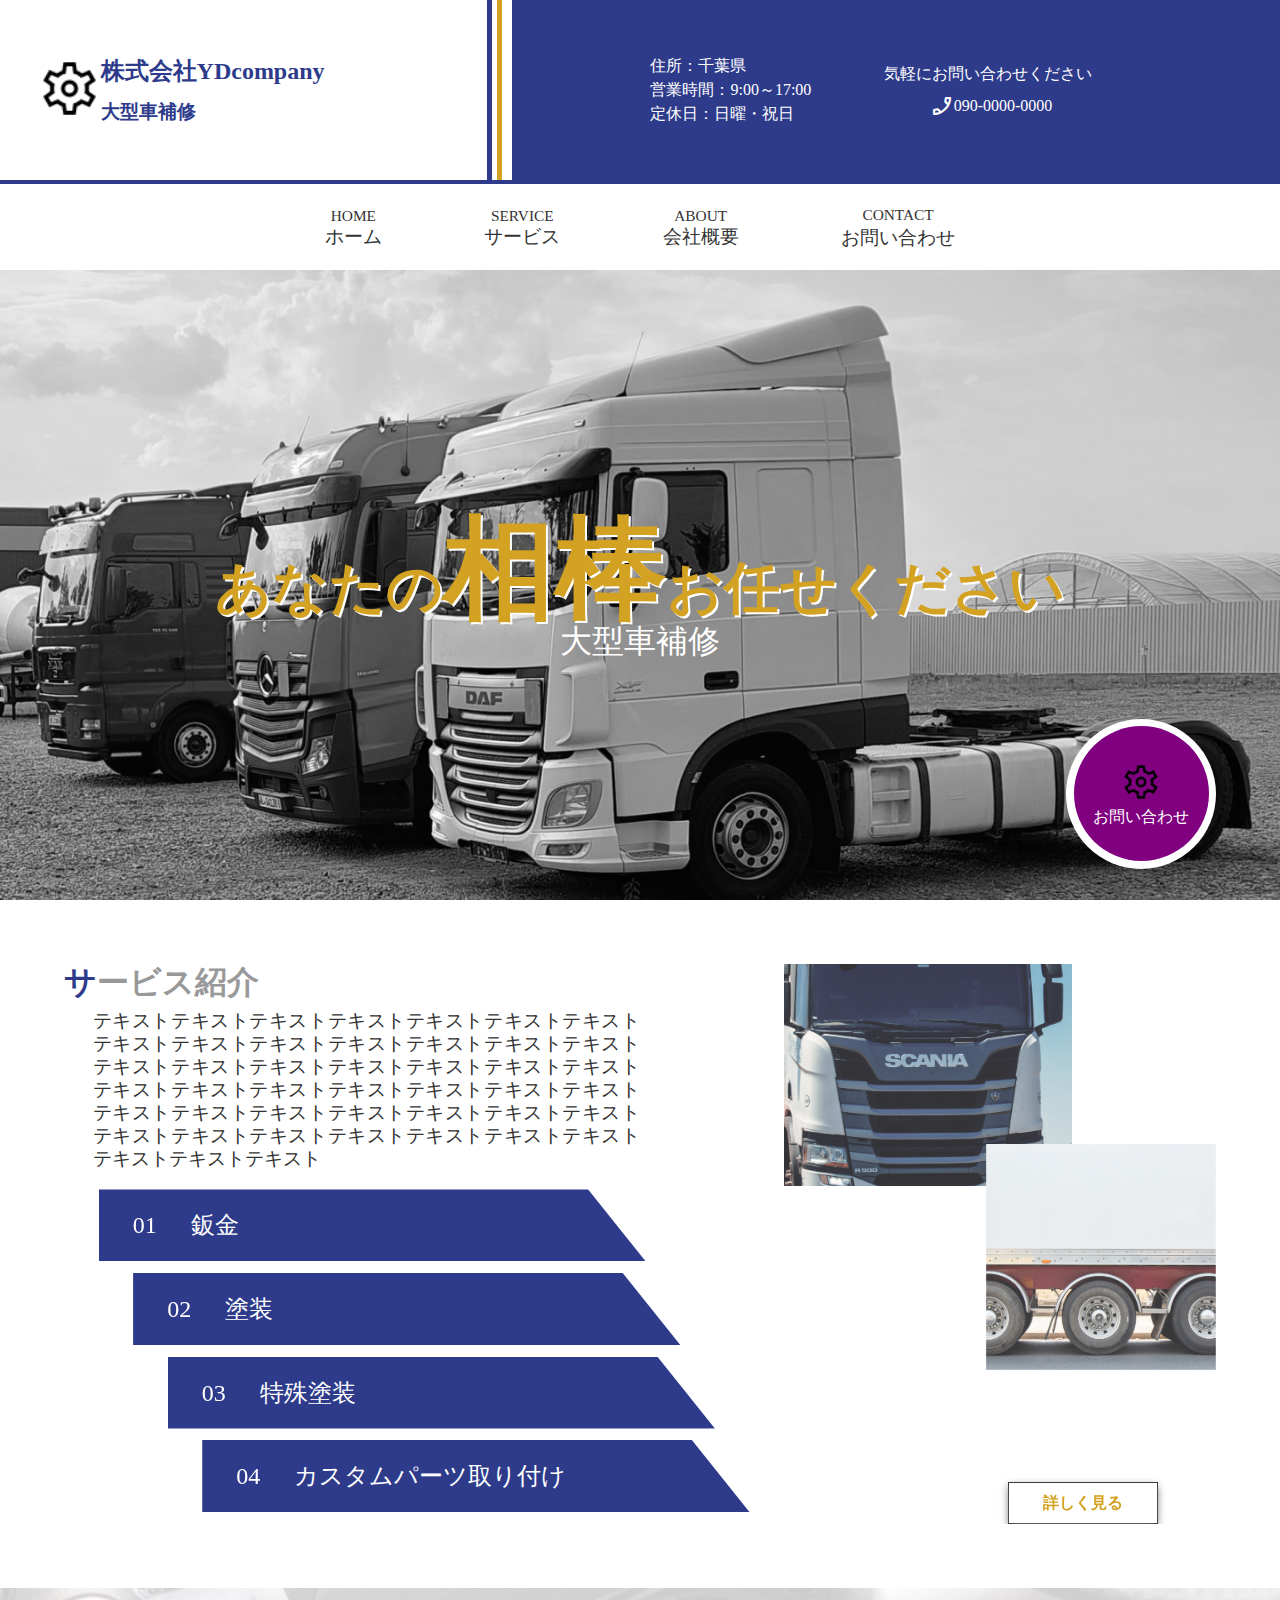
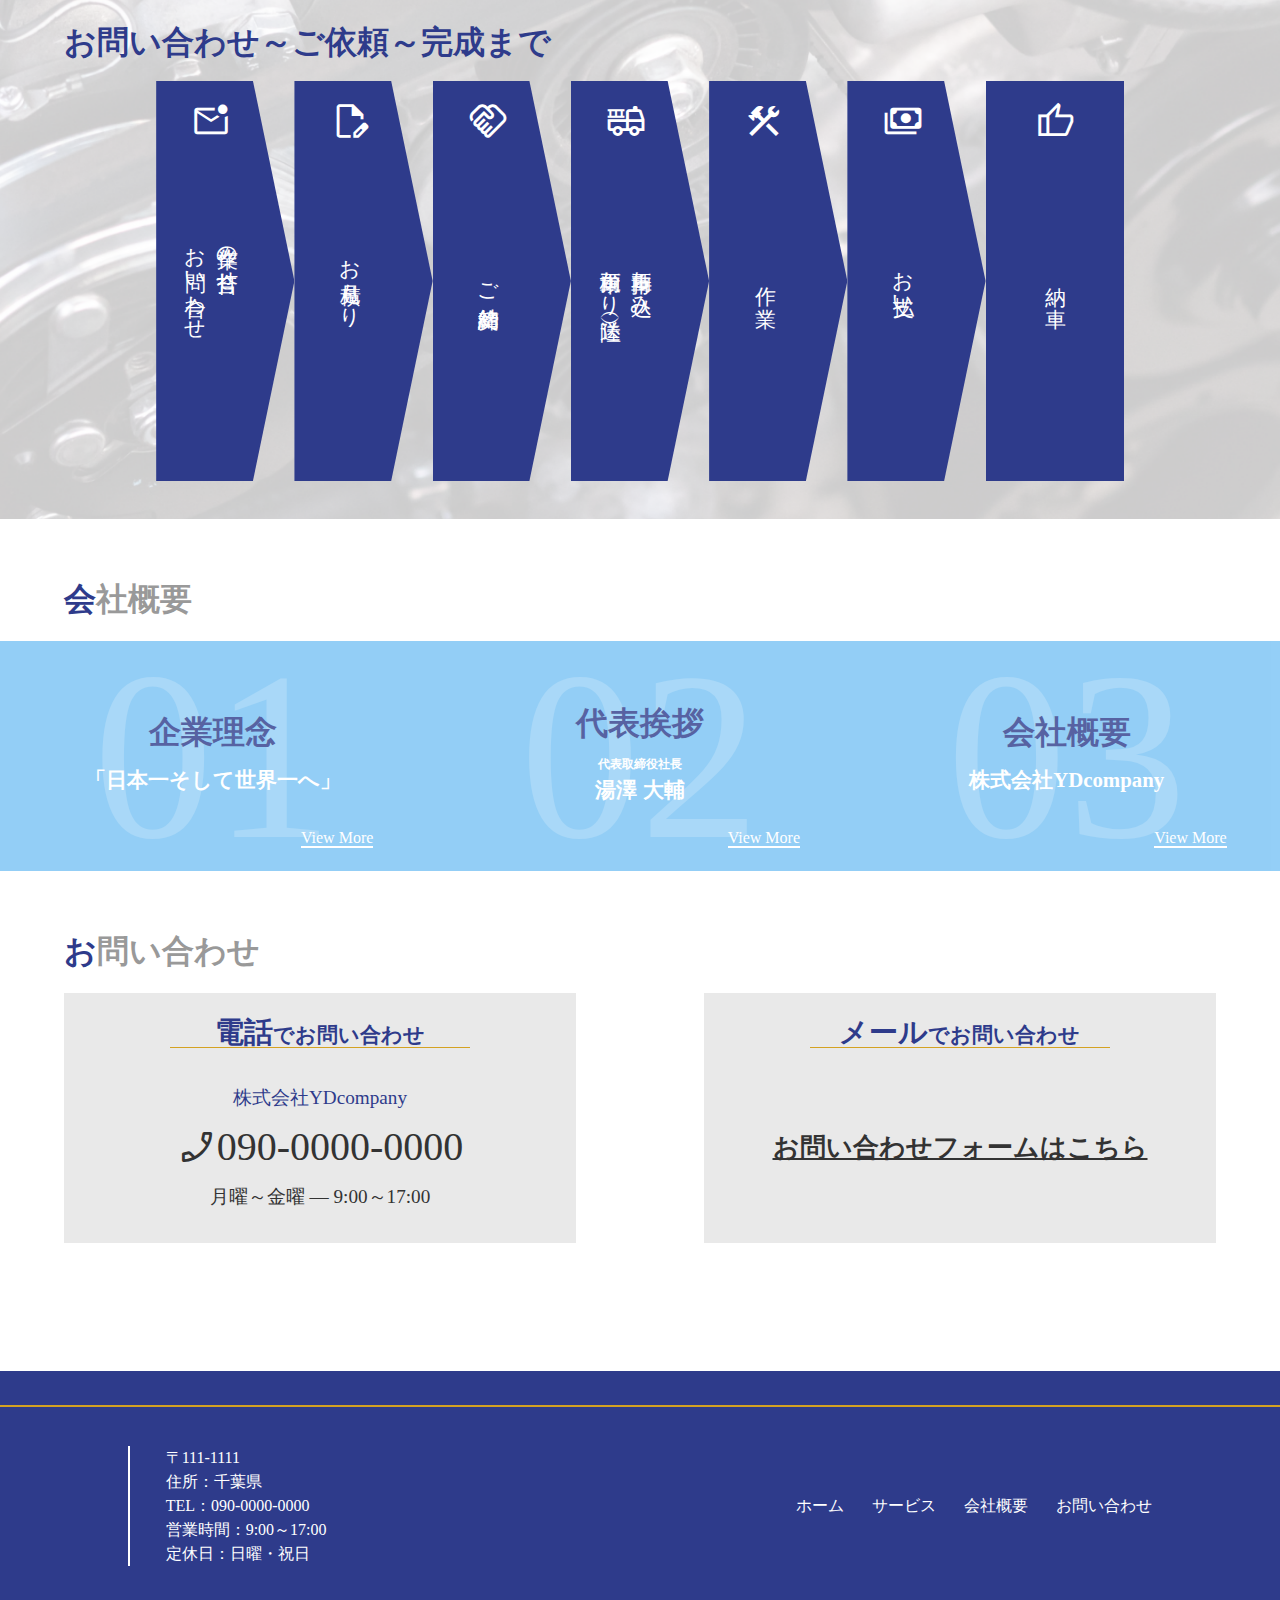
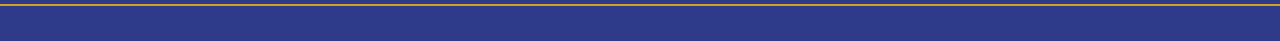
==== commit 691afc39: "アイコン追加" ====
--- a/index.html
+++ b/index.html
@@ -19,6 +19,7 @@
   <meta property="og:site_name" content="YDcompany">
   <link rel="icon" href="">
   <!--ロゴアイコン-->
+  <link rel="stylesheet" href="https://fonts.googleapis.com/css2?family=Material+Symbols+Outlined:opsz,wght,FILL,GRAD@48,400,0,0" />
   <link rel="stylesheet" type="text/css" href="./css/style.css">
 </head>
 <body class="fadeout">
@@ -54,7 +55,10 @@
           <div class="header_tel">
             <p>気軽にお問い合わせください</p>
             <div class="header_telNumber">
-              <img src="./img/icon-flow1.png" alt="電話アイコン">
+              <!-- <img src="./img/icon-flow1.png" alt="電話アイコン"> -->
+              <span class="material-symbols-outlined">
+                phone_enabled
+              </span>
               <p>090-0000-0000</p>
             </div>
           </div>
@@ -80,7 +84,7 @@
           </div>
           <div class="top_button">
             <a href="./html/contact.html">
-              <img src="" alt="ロゴ">
+              <img src="./img/icon-flow1.png" alt="ロゴ">
               <p>お問い合わせ</p>
             </a>
           </div>
@@ -116,45 +120,66 @@
           <div class="frow_view">
             <ul class="frow_list">
               <li class="frow_item">
-                <img class="frow_itemImg" src="./img/icon-flow1.png" alt="">
+                <span class="material-symbols-outlined frow_itemImg">
+                  mark_email_unread
+                </span>
+                <!-- <img class="frow_itemImg" src="./img/flow-icon1.png" alt=""> -->
                 <div class="frow_flex">
                   <p>お問い合わせ</p>
                   <p>作業の打合せ</p>
                 </div>
               </li>
               <li class="frow_item">
-                <img class="frow_itemImg" src="./img/icon-flow1.png" alt="">
+                <span class="material-symbols-outlined frow_itemImg">
+                  edit_document
+                </span>
+                <!-- <img class="frow_itemImg" src="./img/icon-flow1.png" alt=""> -->
                 <div class="frow_single">
                   <p>お見積もり</p>
                 </div>
               </li>
               <li class="frow_item">
-                <img class="frow_itemImg" src="./img/icon-flow1.png" alt="">
+                <span class="material-symbols-outlined frow_itemImg">
+                  handshake
+                </span>
+                <!-- <img class="frow_itemImg" src="./img/icon-flow1.png" alt=""> -->
                 <div class="frow_single">
                   <p>ご契約締結</p>
                 </div>
               </li>
               <li class="frow_item">
-                <img class="frow_itemImg" src="./img/icon-flow1.png" alt="">
+                <span class="material-symbols-outlined frow_itemImg">
+                  fire_truck
+                </span>
+                <!-- <img class="frow_itemImg" src="./img/icon-flow1.png" alt=""> -->
                 <div class="frow_flex">
                   <p>車両預かり（陸送）</p>
                   <p>車両持ち込み</p>
                 </div>
               </li>
               <li class="frow_item">
-                <img class="frow_itemImg" src="./img/icon-flow1.png" alt="">
+                <span class="material-symbols-outlined frow_itemImg">
+                  construction
+                </span>
+                <!-- <img class="frow_itemImg" src="./img/icon-flow1.png" alt=""> -->
                 <div class="frow_single">
                   <p>作　業</pclass=>
                 </div>
               </li>
               <li class="frow_item">
-                <img class="frow_itemImg" src="./img/icon-flow1.png" alt="">
+                <span class="material-symbols-outlined frow_itemImg">
+                  payments
+                </span>
+                <!-- <img class="frow_itemImg" src="./img/icon-flow1.png" alt=""> -->
                 <div class="frow_single">
                   <p>お支払い</p>
                 </div>
               </li>
               <li class="frow_item">
-                <img class="frow_itemImgLast" class="frow_itemImg" src="./img/icon-flow1.png" alt="">
+                <span class="material-symbols-outlined frow_itemImgLast">
+                  thumb_up_off
+                </span>
+                <!-- <img class="frow_itemImgLast" class="frow_itemImg" src="./img/icon-flow1.png" alt=""> -->
                 <div class="frow_singleLast">
                   <p>納　車</p>
                 </div>
@@ -202,7 +227,10 @@
               <div class="contact_txt">
                 <p class="contact_name">株式会社YDcompany</p>
                 <div class="contact_tel">
-                  <img src="./img/icon-flow1.png" alt="">
+                  <span class="material-symbols-outlined contact_telImg">
+                    phone_enabled
+                  </span>
+                  <!-- <img src="./img/icon-flow1.png" alt=""> -->
                   <p>090-0000-0000</p>
                 </div>
                 <p class="contact_time">月曜～金曜 ― 9:00～17:00</p>
--- a/css/style.css
+++ b/css/style.css
@@ -219,13 +219,17 @@
   transition: 0.8s ease;
 }
 
+.material-symbols-outlined {
+  color: #fff;
+}
+
 .top_button {
   position: absolute;
   bottom: 5%;
   right: 5%;
   width: 150px;
   height: 150px;
-  background-color: white;
+  background-color: #fff;
   border-radius: 50%;
   display: flex;
   justify-content: center;
@@ -254,7 +258,14 @@
   width: 90%;
   height: 90%;
   border-radius: 50%;
-  color: white;
+  text-align: center;
+}
+.top_button a img {
+  width: 30%;
+  margin-bottom: 5%;
+}
+.top_button a p {
+  color: #fff;
 }
 
 .service_button {
@@ -262,7 +273,7 @@
   bottom: 0;
   right: 5%;
   display: inline-block;
-  border: solid 1px black;
+  border: solid 1px #333;
   width: 150px;
   text-align: center;
 }
@@ -277,7 +288,7 @@
   width: 100%;
   height: 100%;
   line-height: 2.5;
-  color: goldenrod;
+  color: #d4a222;
   font-weight: bold;
   box-shadow: 0 3px 8px #666;
 }
@@ -287,13 +298,13 @@
   bottom: 10%;
   right: 0;
   display: inline-block;
-  border-bottom: 2px solid white;
+  border-bottom: 2px solid #fff;
 }
 .about_button a {
   display: block;
   width: 100%;
   height: 100%;
-  color: white;
+  color: #fff;
 }
 
 * {
@@ -889,7 +900,7 @@
   width: 50%;
   font-size: 1.2rem;
   padding: 1%;
-  background: #a8d6f5;
+  background: #79c3f5;
   border: none;
 }
 @media screen and (max-width: 768px) {
@@ -899,14 +910,14 @@
 }
 .mail_formItem select:focus {
   background: #fff;
-  border: 2px solid #a8d6f5;
+  border: 2px solid #79c3f5;
   outline: 0;
 }
 .mail_formItem input {
   width: 50%;
   padding: 1%;
   font-size: 1.2rem;
-  background: #a8d6f5;
+  background: #79c3f5;
   position: relative;
   border: none;
 }
@@ -922,7 +933,7 @@
 }
 .mail_formItem textarea {
   width: 50%;
-  background: #a8d6f5;
+  background: #79c3f5;
   font-size: 1.2rem;
   border: none;
 }
@@ -933,7 +944,7 @@
 }
 .mail_formItem textarea:focus {
   background: #fff;
-  border: 2px solid #a8d6f5;
+  border: 2px solid #79c3f5;
   outline: 0;
 }
 .mail_form p {
@@ -1333,9 +1344,13 @@
   left: 40%;
   transform: translate(-50%, -50%);
   width: 30%;
+  font-size: 2.5rem;
+  text-align: center;
 }
 .frow_itemImgLast {
   width: 30%;
+  text-align: center;
+  font-size: 2.5rem;
   position: absolute;
   top: 10%;
   left: 50%;
@@ -1455,7 +1470,7 @@
 }
 .about_bg {
   position: relative;
-  background-color: #a8d6f5;
+  background-color: #79c3f5;
   opacity: 0.8;
   height: 230px;
 }
@@ -1675,8 +1690,10 @@
     font-size: 2rem;
   }
 }
-.contact_tel img {
-  width: 10%;
+.contact_telImg {
+  text-align: center;
+  font-size: 2.5rem;
+  color: #333;
 }
 .contact_time {
   font-size: 1.2rem;
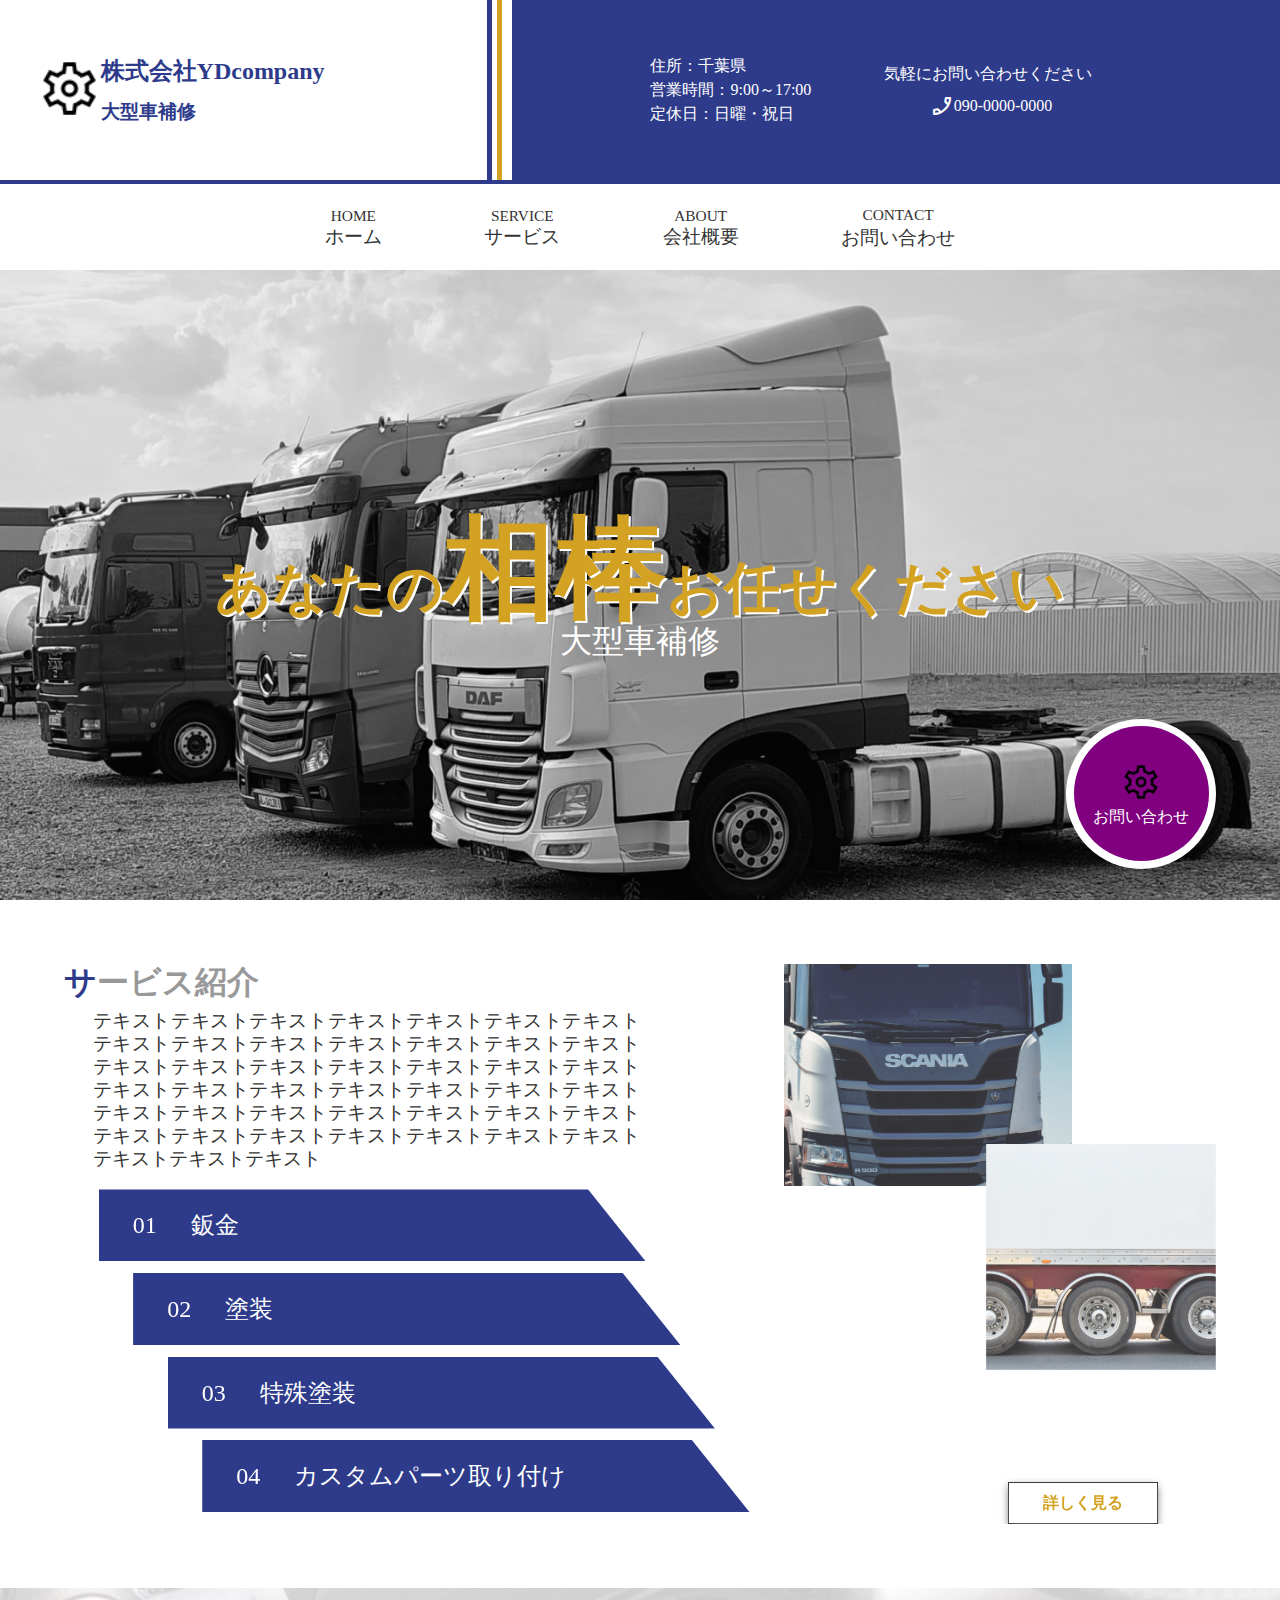
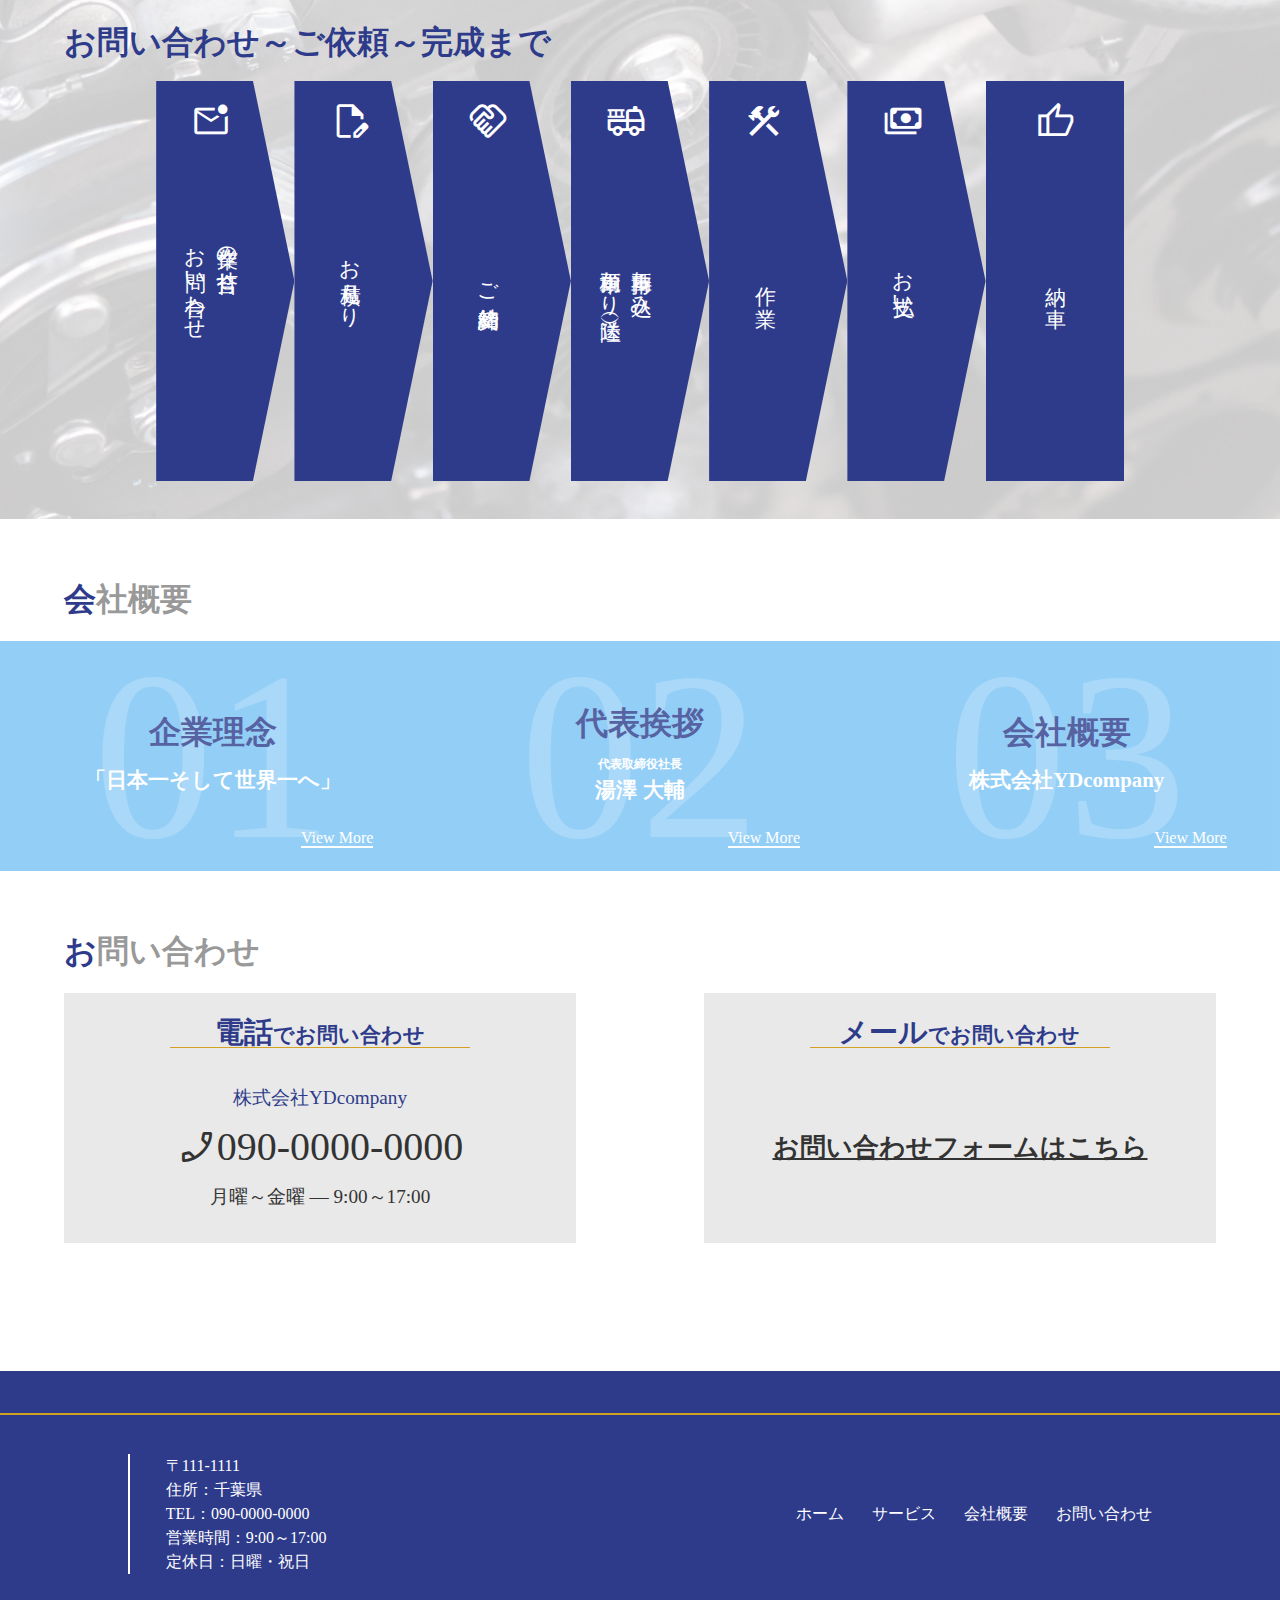
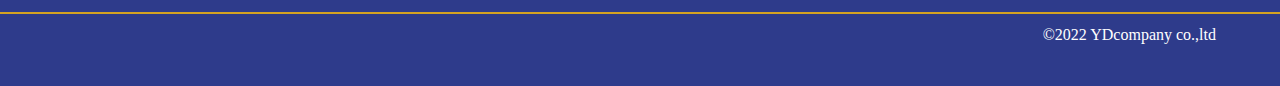
==== commit a88d2493: "コピーライト追記" ====
--- a/index.html
+++ b/index.html
@@ -278,6 +278,7 @@
           </nav>
         </div>
       </div>
+      <p class="footer_copy"><small>&copy;2022 YDcompany co.,ltd</small></p>
     </footer>
   </div>
   <script src="https://ajax.googleapis.com/ajax/libs/jquery/3.2.1/jquery.min.js" crossorigin="anonymous"></script>
--- a/css/style.css
+++ b/css/style.css
@@ -513,10 +513,11 @@
 .footer {
   margin-top: 10%;
   background: #2e3b8b;
-  height: 30vh;
+  height: 35vh;
   display: flex;
   justify-content: center;
   align-items: center;
+  flex-direction: column;
 }
 .footer_inner {
   width: 100%;
@@ -593,6 +594,14 @@
 .footer_infoItem p {
   color: #fff;
   margin-left: 10%;
+}
+.footer_copy {
+  margin-top: 1%;
+  width: 90%;
+  text-align: end;
+}
+.footer_copy small {
+  color: #fff;
 }
 
 .copy_inner {
@@ -791,18 +800,10 @@
     font-size: 2rem;
   }
 }
-.tell_txtTel img {
-  width: 5%;
-}
-@media screen and (max-width: 1024px) {
-  .tell_txtTel img {
-    width: 7%;
-  }
-}
-@media screen and (max-width: 768px) {
-  .tell_txtTel img {
-    width: 10%;
-  }
+.tell_txtTel span {
+  text-align: center;
+  color: #333;
+  font-size: 2.5rem;
 }
 .tell_txtTime {
   font-size: 1.2rem;
@@ -1004,6 +1005,7 @@
   font-size: 2rem;
   color: #999;
   margin-bottom: 2%;
+  padding: 1%;
 }
 @media screen and (max-width: 768px) {
   .ideal_ttl {
@@ -1012,6 +1014,31 @@
 }
 .ideal_ttl span {
   color: #2e3b8b;
+}
+.ideal_inner {
+  width: 100%;
+  position: relative;
+  display: flex;
+  margin-top: 5%;
+}
+.ideal_left {
+  width: 50%;
+  text-align: center;
+}
+.ideal_left h3 {
+  padding: 1%;
+  font-size: 1.3rem;
+}
+.ideal_left p {
+  padding: 1%;
+  font-size: 1.3rem;
+}
+.ideal_right {
+  width: 50%;
+  line-height: 1.5;
+}
+.ideal_right p {
+  font-size: 1.3rem;
 }
 
 .president_ttl {
@@ -1027,11 +1054,37 @@
 .president_ttl span {
   color: #2e3b8b;
 }
+.president_inner {
+  width: 100%;
+  position: relative;
+  display: flex;
+  margin-top: 5%;
+}
+.president_left {
+  width: 50%;
+  text-align: center;
+}
+.president_left h3 {
+  padding: 1%;
+  font-size: 1.3rem;
+}
+.president_left p {
+  padding: 1%;
+  font-size: 1.3rem;
+}
+.president_right {
+  width: 50%;
+  line-height: 1.5;
+}
+.president_right p {
+  font-size: 1.3rem;
+}
 
 .history_ttl {
   font-size: 2rem;
   color: #999;
   margin-bottom: 2%;
+  text-align: center;
 }
 @media screen and (max-width: 768px) {
   .history_ttl {
@@ -1040,6 +1093,18 @@
 }
 .history_ttl span {
   color: #2e3b8b;
+}
+.history_inner {
+  width: 100%;
+}
+.history_left table {
+  margin: 0 auto;
+}
+.history_left table tr {
+  border-bottom: 1px solid #333;
+}
+.history_left table td {
+  width: 50%;
 }
 
 .top {
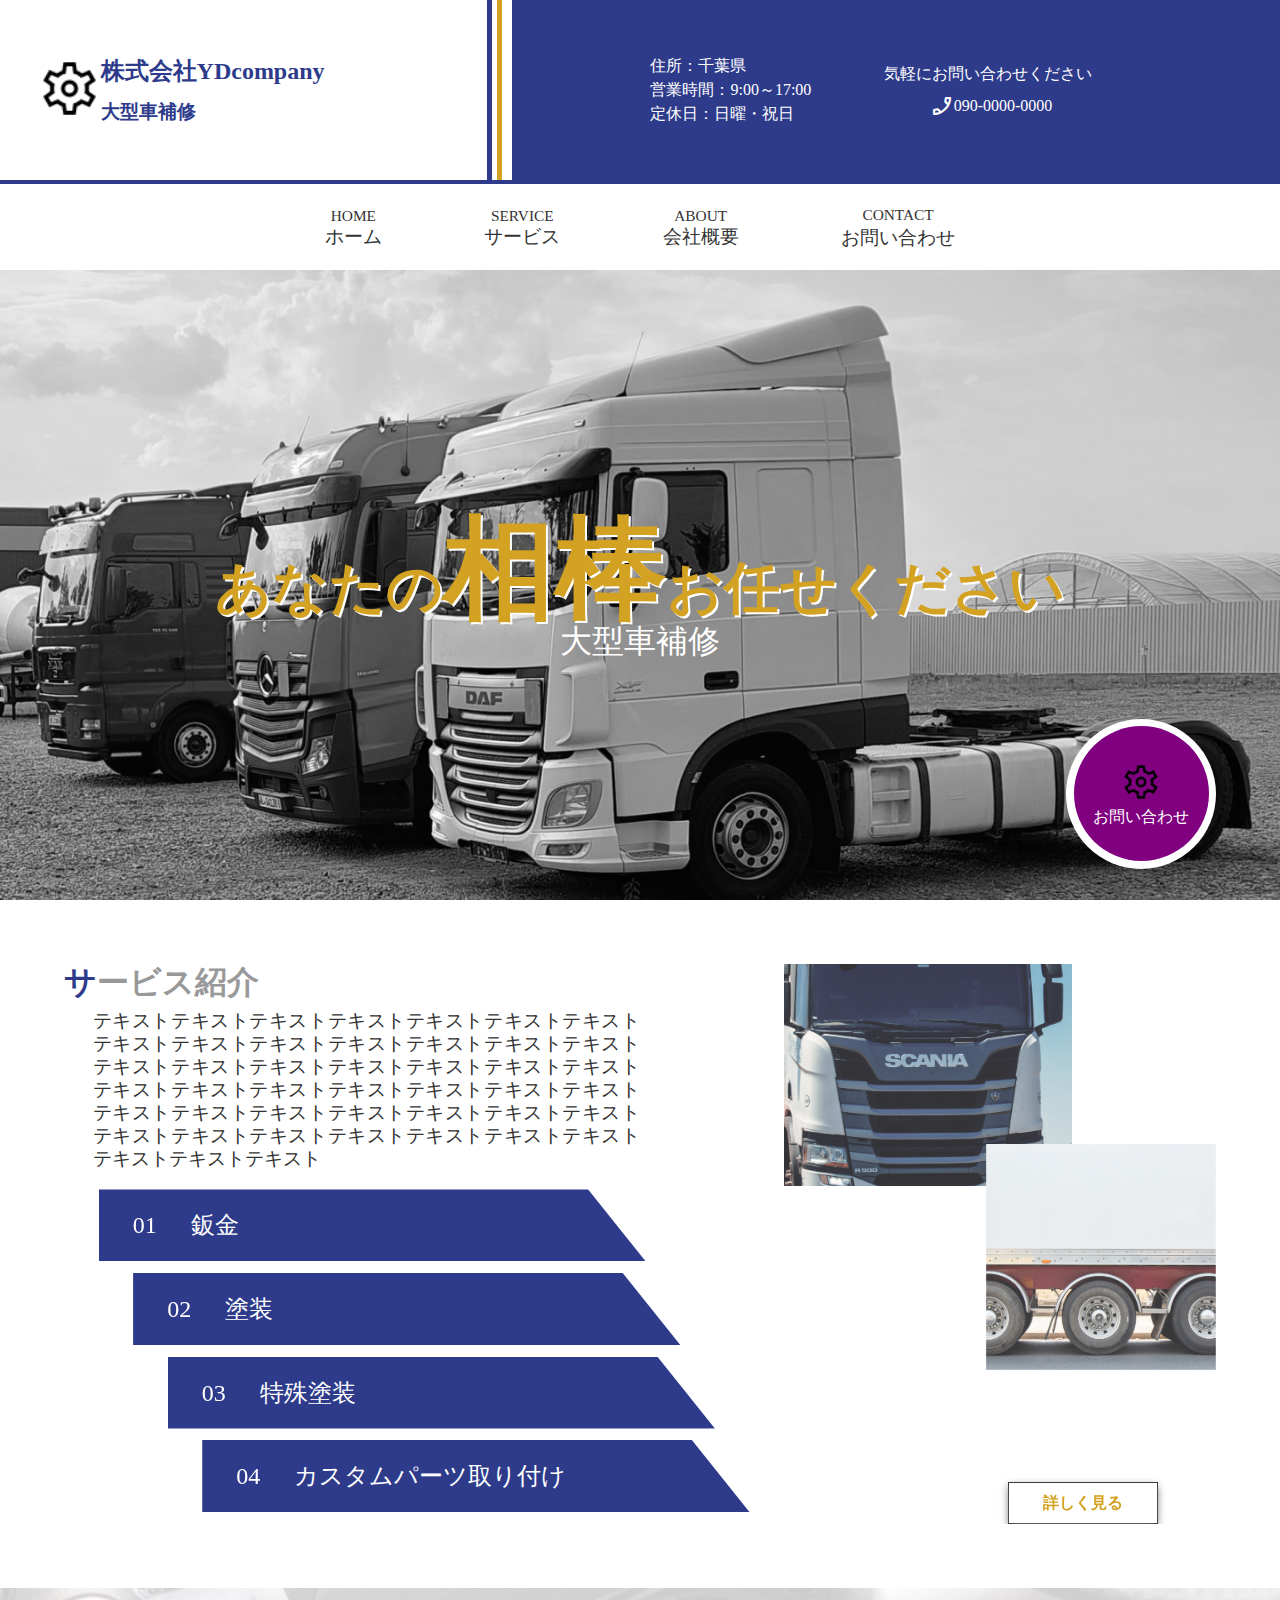
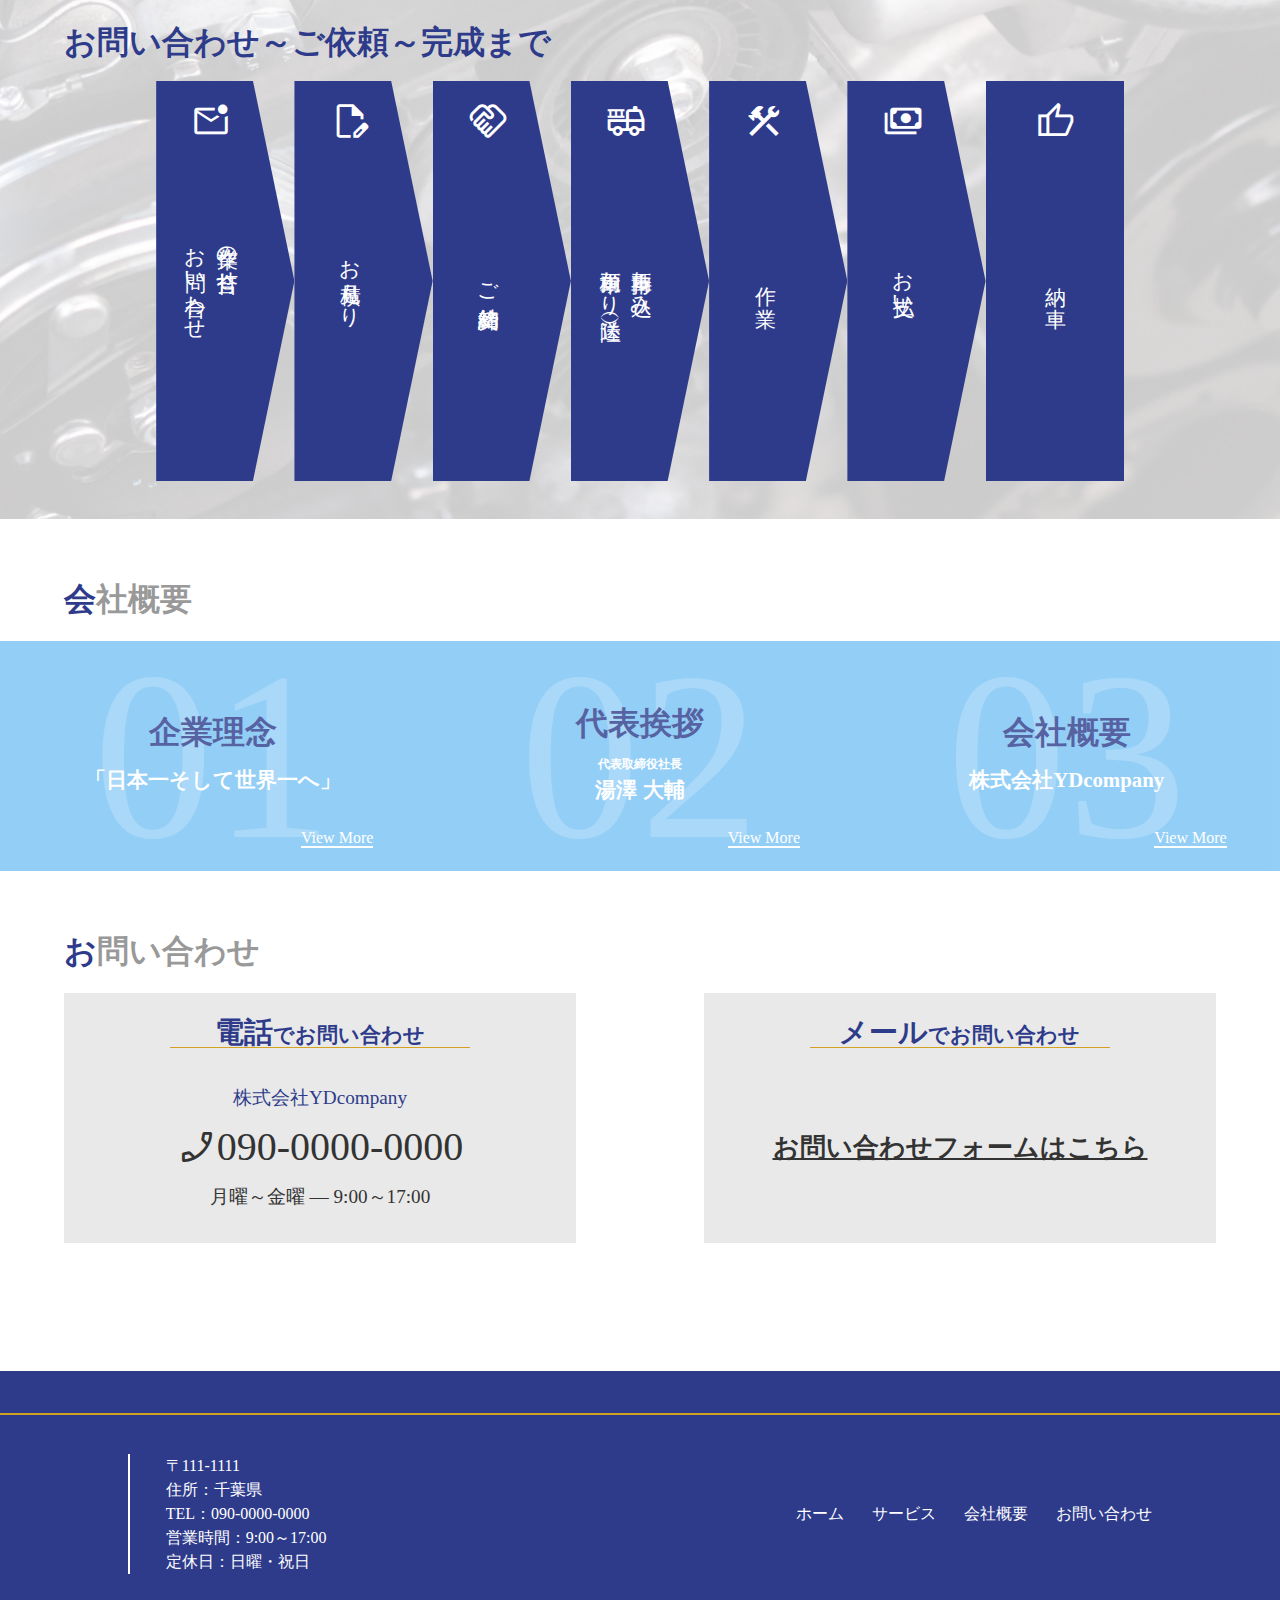
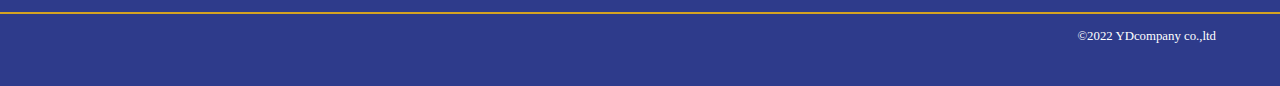
==== commit 121bd8f8: "about 修正" ====
--- a/index.html
+++ b/index.html
@@ -55,7 +55,6 @@
           <div class="header_tel">
             <p>気軽にお問い合わせください</p>
             <div class="header_telNumber">
-              <!-- <img src="./img/icon-flow1.png" alt="電話アイコン"> -->
               <span class="material-symbols-outlined">
                 phone_enabled
               </span>
--- a/css/style.css
+++ b/css/style.css
@@ -495,6 +495,9 @@
 .header_navItem:first-child {
   margin-left: 0;
 }
+.header_navItem:hover {
+  border-bottom: #d4a222 solid 2px;
+}
 .header_nav a {
   font-size: 1.2rem;
 }
@@ -519,6 +522,11 @@
   align-items: center;
   flex-direction: column;
 }
+@media screen and (max-width: 480px) {
+  .footer {
+    height: 30vh;
+  }
+}
 .footer_inner {
   width: 100%;
   display: flex;
@@ -600,8 +608,15 @@
   width: 90%;
   text-align: end;
 }
+@media screen and (max-width: 768px) {
+  .footer_copy {
+    margin-top: 3%;
+    text-align: center;
+  }
+}
 .footer_copy small {
   color: #fff;
+  font-size: 0.8rem;
 }
 
 .copy_inner {
@@ -739,6 +754,25 @@
 .job_contentTxt p span {
   color: #d4a222;
   font-size: 1.6rem;
+}
+.job_button {
+  position: relative;
+  width: 100%;
+  text-align: center;
+  padding-top: 5%;
+}
+.job_buttonInner {
+  display: inline-block;
+  background: #2e3b8b;
+  width: 200px;
+}
+.job_buttonInner a {
+  display: block;
+  width: 100%;
+  height: 100%;
+  line-height: 3.5;
+  font-size: 1.3rem;
+  color: #fff;
 }
 
 .info {
@@ -1017,27 +1051,45 @@
 }
 .ideal_inner {
   width: 100%;
+  display: flex;
+  justify-content: space-around;
+  align-items: center;
+  padding: 5% 0;
   position: relative;
-  display: flex;
-  margin-top: 5%;
+  overflow: hidden;
+}
+.ideal_inner::before {
+  content: "01";
+  display: inline-block;
+  position: absolute;
+  font-size: 10rem;
+  color: #79c3f5;
+  opacity: 0.6;
+  left: 18%;
+  top: 7%;
+  z-index: -1;
 }
 .ideal_left {
   width: 50%;
   text-align: center;
 }
+.ideal_left h2 {
+  background-color: #fff;
+}
 .ideal_left h3 {
-  padding: 1%;
-  font-size: 1.3rem;
+  padding: 4%;
+  font-size: 1.7rem;
 }
 .ideal_left p {
-  padding: 1%;
-  font-size: 1.3rem;
+  padding: 4%;
+  font-size: 1.7rem;
 }
 .ideal_right {
-  width: 50%;
+  width: 45%;
   line-height: 1.5;
 }
 .ideal_right p {
+  color: #2e3b8b;
   font-size: 1.3rem;
 }
 
@@ -1045,6 +1097,7 @@
   font-size: 2rem;
   color: #999;
   margin-bottom: 2%;
+  padding: 5%;
 }
 @media screen and (max-width: 768px) {
   .president_ttl {
@@ -1056,27 +1109,56 @@
 }
 .president_inner {
   width: 100%;
+  height: 60vh;
   position: relative;
   display: flex;
-  margin-top: 5%;
+  overflow: hidden;
+  margin-bottom: 10%;
+  border-top: solid 1px #333;
 }
 .president_left {
   width: 50%;
   text-align: center;
-}
-.president_left h3 {
-  padding: 1%;
-  font-size: 1.3rem;
 }
 .president_left p {
   padding: 1%;
   font-size: 1.3rem;
 }
+.president_detail {
+  display: flex;
+  justify-content: center;
+  align-items: flex-end;
+}
+.president_img {
+  width: 70%;
+}
+.president_img img {
+  width: 90%;
+}
+.president_name {
+  padding-right: 2%;
+  width: 30%;
+  font-size: 2rem;
+  color: #2e3b8b;
+}
 .president_right {
-  width: 50%;
+  position: relative;
+  width: 45%;
   line-height: 1.5;
 }
+.president_right ::before {
+  content: "02";
+  position: absolute;
+  top: -70%;
+  left: 80%;
+  transform: translate(-50%, -50%);
+  font-size: 10rem;
+  color: #79c3f5;
+}
 .president_right p {
+  position: absolute;
+  bottom: 0;
+  color: #2e3b8b;
   font-size: 1.3rem;
 }
 
@@ -1085,6 +1167,8 @@
   color: #999;
   margin-bottom: 2%;
   text-align: center;
+  width: 50%;
+  padding: 3%;
 }
 @media screen and (max-width: 768px) {
   .history_ttl {
@@ -1094,17 +1178,49 @@
 .history_ttl span {
   color: #2e3b8b;
 }
+.history_ttl ::before {
+  content: "03";
+  position: absolute;
+  top: 2%;
+  left: 85%;
+  transform: translate(-50%, -50%);
+  font-weight: normal;
+  font-size: 10rem;
+  color: #79c3f5;
+}
 .history_inner {
-  width: 100%;
+  position: relative;
+  width: 100%;
+  overflow: hidden;
+  border-top: solid 1px #333;
+  margin-top: 10%;
 }
 .history_left table {
   margin: 0 auto;
+  width: 60%;
 }
 .history_left table tr {
   border-bottom: 1px solid #333;
 }
-.history_left table td {
+.history_left table tr td:nth-child(1) {
+  font-size: 1.3rem;
   width: 50%;
+  padding: 2%;
+  color: #2e3b8b;
+}
+.history_left table tr td:nth-child(2) {
+  font-size: 1.3rem;
+  line-height: 2;
+  color: #2e3b8b;
+}
+.history_img {
+  margin: 0 auto;
+  position: relative;
+  width: 70%;
+  padding-top: 5%;
+}
+.history_img img {
+  width: 100%;
 }
 
 .top {
